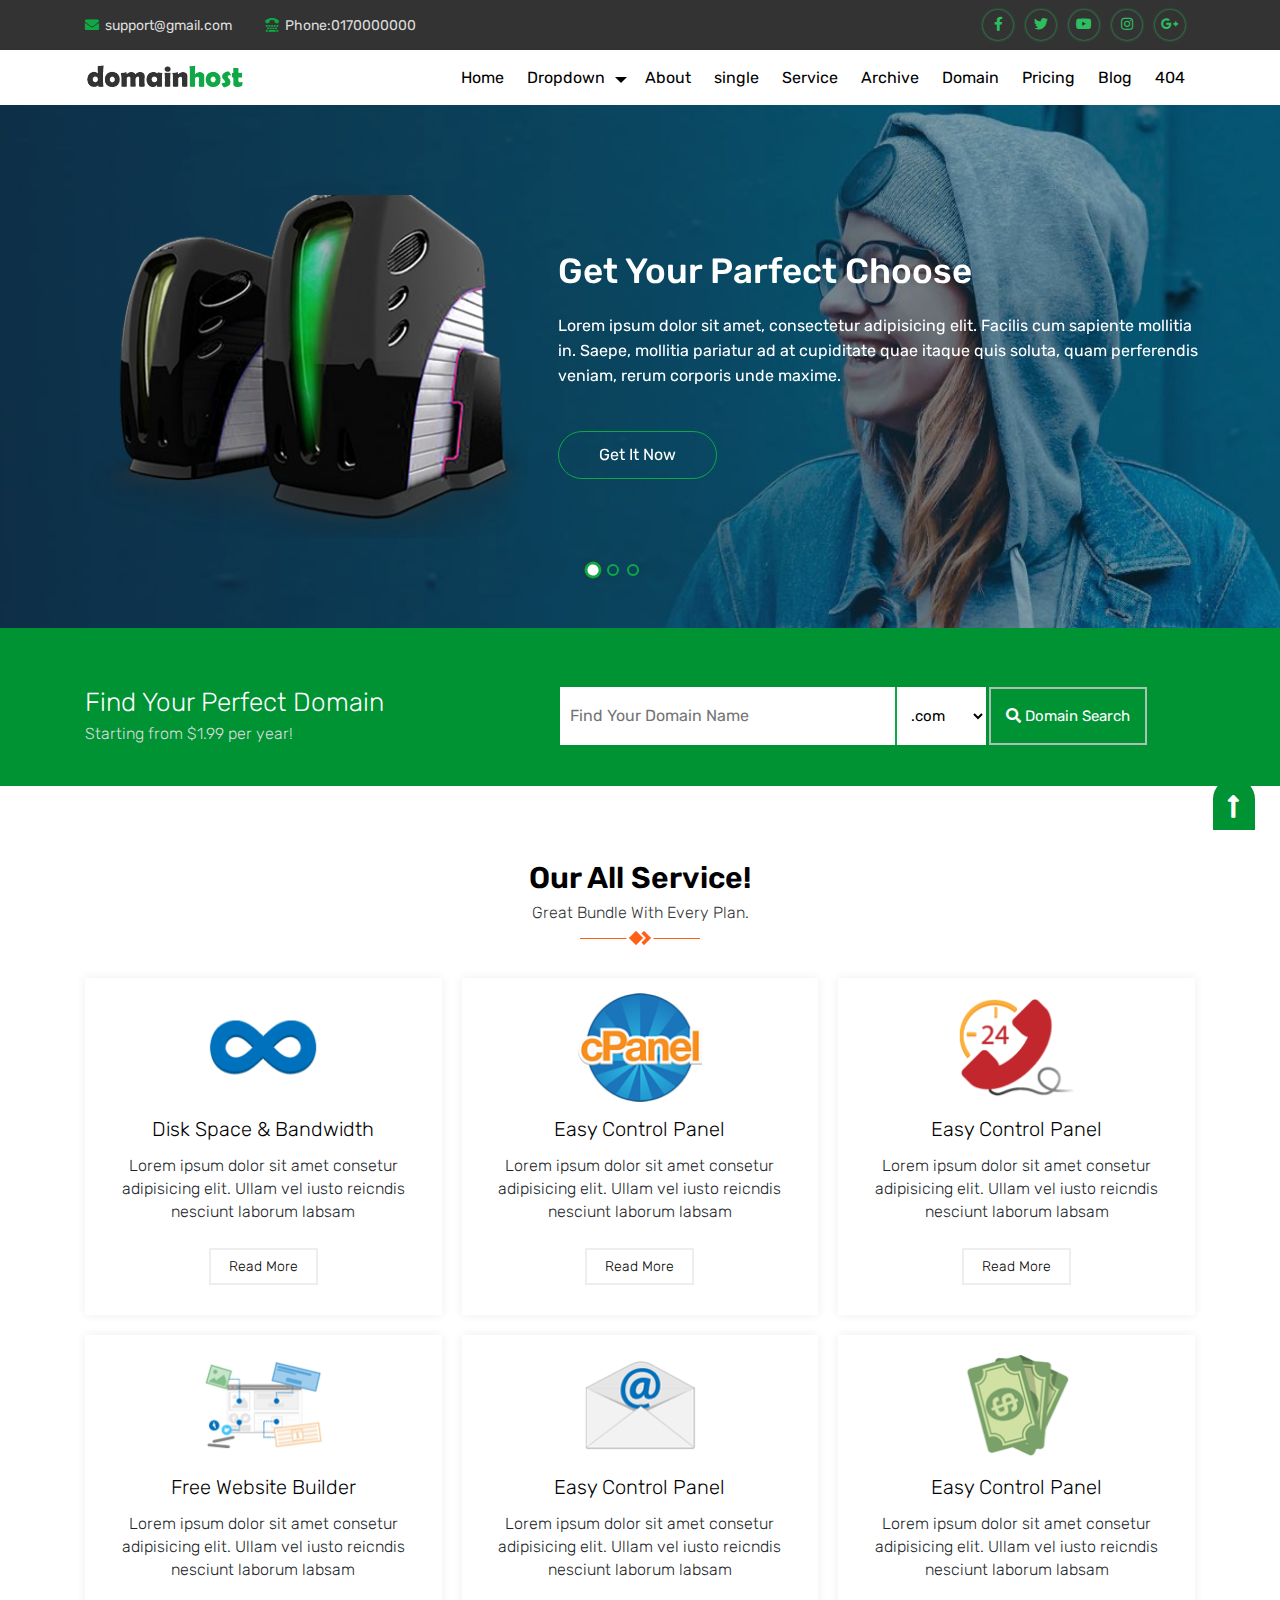
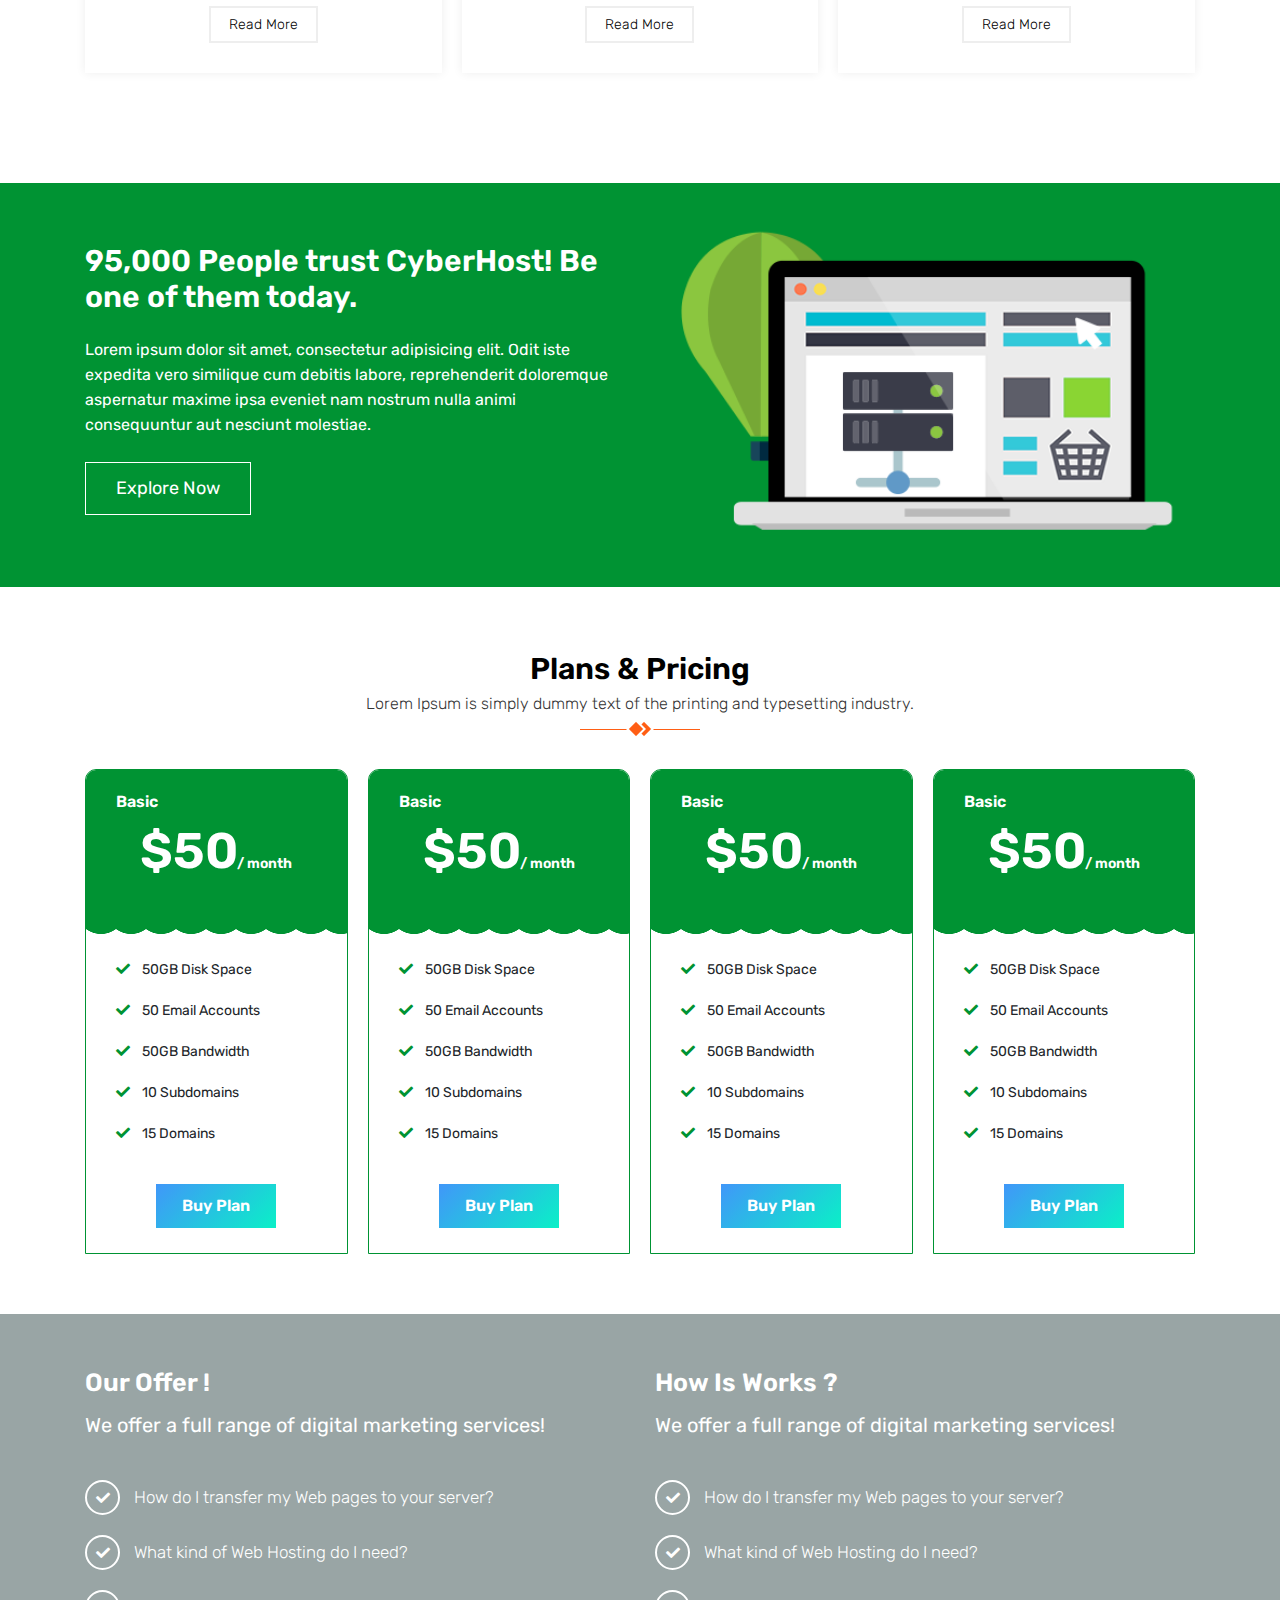
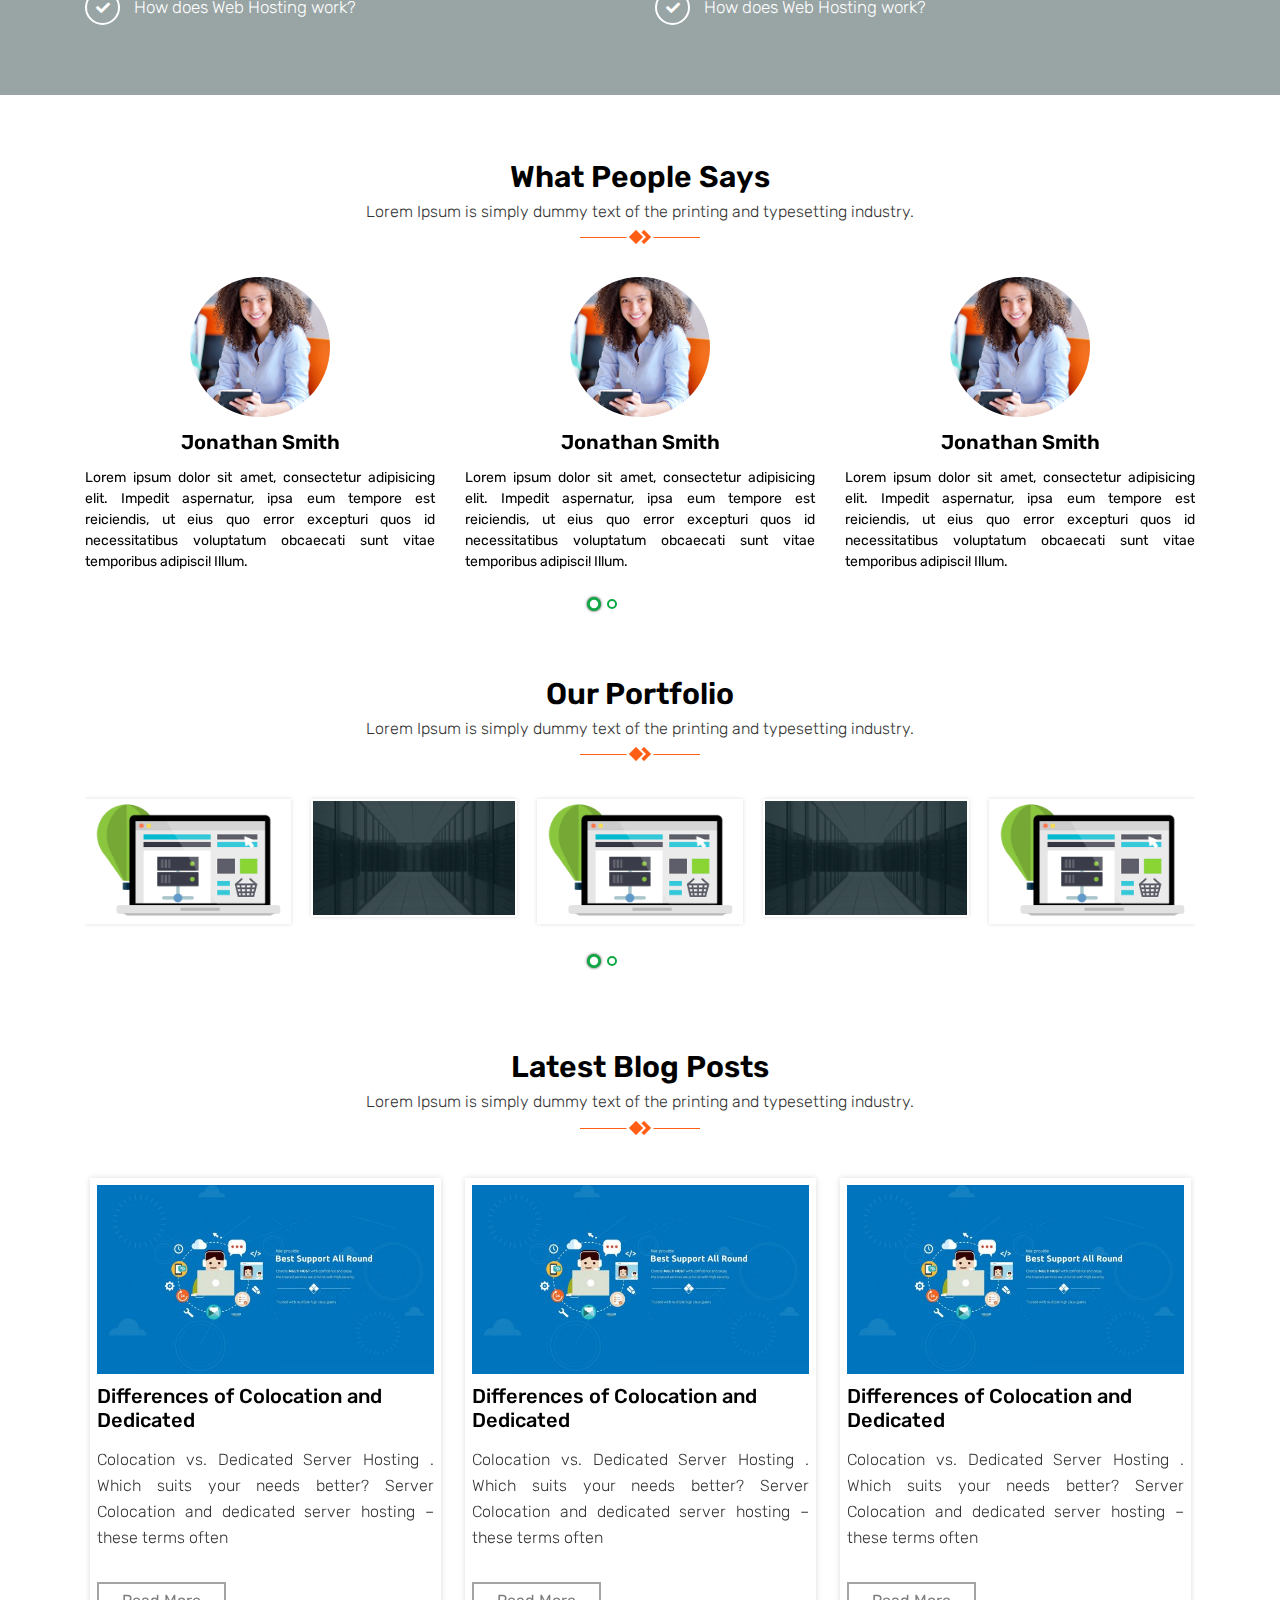
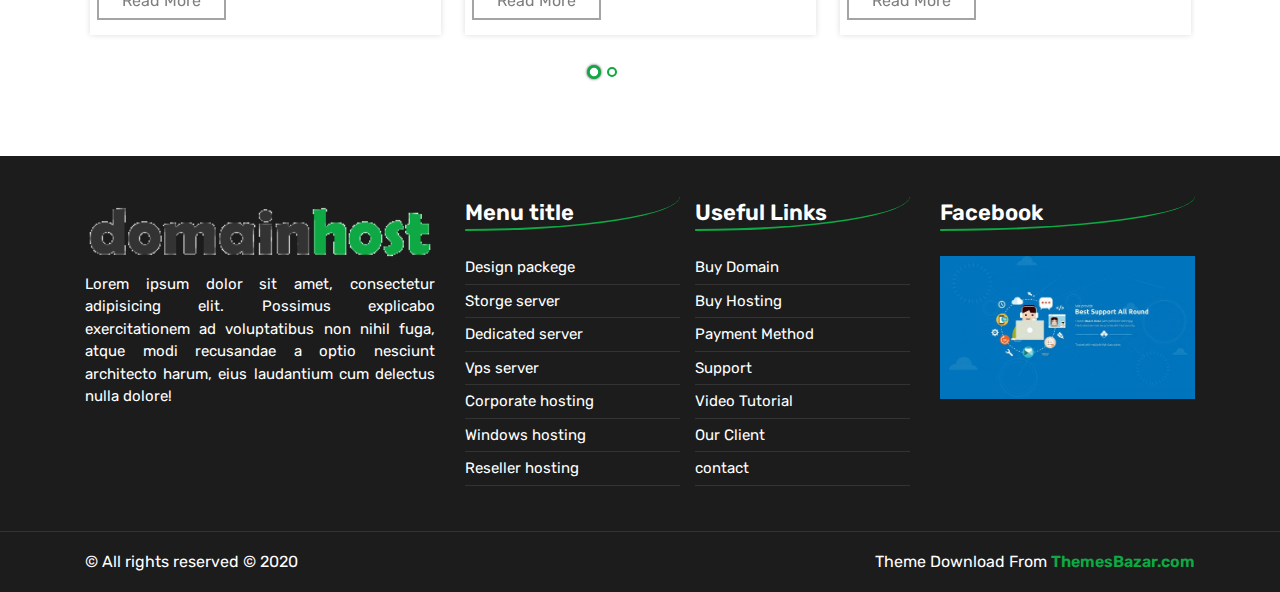
==== index.html @ 64d15fc6 "finale" ====
<!DOCTYPE html>
<html lang="en">
<head>
    <meta charset="UTF-8">
    <meta http-equiv="X-UA-Compatible" content="IE=edge">
    <meta name="viewport" content="width=device-width, initial-scale=1">
    
    <title> Domain Host</title>
    
     <link rel="icon" href="assets/images/favicon.png">
    
    <!-- Css Link Start    -->
    <link rel="stylesheet" href="assets/css/all.min.css">
    <link rel="stylesheet" href="assets/css/bootstrap.min.css">
    <link rel="stylesheet" href="assets/css/stellarnav.css">
    <link rel="stylesheet" href="assets/css/magnific-popup.css">
    <link rel="stylesheet" href="assets/css/owl.carousel.min.css">
    <link rel="stylesheet" href="assets/css/responsive.css">
    <link rel="stylesheet" href="style.css">
    
</head>

    <body>
    
       
                    <!--=======================
                        top-Header-section-Start
                    ==========================-->  
        <div class="top-header">
            <div class="container">
                <div class="row">
                    <div class="col-lg-6 col-md-6">
                        <div class="date">
                          <ul>
                              <li> <i class="fas fa-envelope"></i> support@gmail.com</li>
                              <li> <i class="fas fa-tty"></i> Phone:0170000000</li>
                              
                          </ul>
                        </div>
                    </div>
                    <div class="col-lg-6 col-md-6">
                        <div class="top-header-social">
                            <ul>
                               <li><a href=""><i class="fab fa-facebook-f" aria-hidden="true"></i></a></li> 

                               <li><a href=""><i class="fab fa-twitter" aria-hidden="true"></i></a></li>

                               <li> <a href=""><i class="fab fa-youtube" aria-hidden="true"></i></a></li>

                               <li><a href=""><i class="fab fa-instagram" aria-hidden="true"></i></a></li>

                               <li><a href=""><i class="fab fa-google-plus-g" aria-hidden="true"></i></a></li>

                            </ul>
                        </div>
                    </div>
                </div>
            </div>
        </div>
                    
                    

                    <!--=======================
                        top-Header-section-End
                    ==========================-->  
                    
                    
                    
                                        

                    <!--=======================
                      Menu & logo start
                    ==========================-->  
        <section class="header-section" id="myHeader">
            <div class="container">
                <div class="row">
                    <div class="col-lg-2 col-md-2">
                        <div class="logo">
                            <a href="index.html"><img src="assets/images/logo.gif" alt="" width="100%" height="auto"></a>  
                        </div>
                    </div>  
                    
                    <div class="col-lg-10 col-md-10">
                   
                        <div class="stellarnav">
                            <ul>
                               <li><a href="index.html">Home</a></li>
                                <li><a href="">Dropdown</a>
                                    <ul>
                                        <li><a href="#">How deep?</a>  </li>
                                        <li><a href="#">Item</a> </li>
                                        <li><a href="#">Item</a> </li>
                                        <li><a href="#">Here's a very long item.</a>

                                        </li>
                                    </ul>
                                </li>

                                 <li><a href="about.html">About </a></li>
                                <li><a href="single.html">single </a></li>
                                <li><a href="services.html">Service </a></li>
                                <li><a href="archive.html">Archive </a></li>
                                <li><a href="domain.html">Domain </a></li>
                                <li><a href="pricing.html">Pricing </a></li>
                                <li><a href="blog.html">Blog </a></li>
                                <li><a href="404.html">404 </a></li>

                            </ul>
                        </div><!-- .stellarnav -->
                    </div>

                    

                </div>
            </div>
        </section>

                      
            
                    <!--=======================
                        Menu & logo -End
                    ==========================-->  
                
     
            
                    <!--=======================
                        Home slide-start
                    ==========================-->  
        <section class="home-page-slide">
            <div class="container">
                <div class="row">
                    <div class="home-slide-list owl-carousel">
                        
                        <div class="home-slide-wrpp">
                            <div class="row">
                                <div class="col-lg-5 col-md-5">
                                   <div class="home-slide-image">
                                       <img src="assets/images/slider-img-1.png" alt="">
                                   </div>
                                </div>
                                <div class="col-lg-7 col-md-7">
                                   <div class="home-slide-item">
                                        <div class="home-slide-title">
                                            Get Your Parfect Choose 
                                        </div>
                                        <div class="home-slide-content">
                                            Lorem ipsum dolor sit amet, consectetur adipisicing elit. Facilis cum sapiente mollitia in. Saepe, mollitia pariatur ad at cupiditate quae itaque quis soluta, quam perferendis veniam, rerum corporis unde maxime.
                                        </div>
                                        <div class="home-slide-btn">
                                            <a href=""> Get It Now </a>
                                        </div>
                                   </div>
                                </div>
                            </div>
                        </div>
                             
                        <div class="home-slide-wrpp">
                            <div class="row">
                                <div class="col-lg-5 col-md-5">
                                   <div class="home-slide-image">
                                       <img src="assets/images/slider-img-2.png" alt="">
                                   </div>
                                </div>
                                <div class="col-lg-7 col-md-7">
                                   <div class="home-slide-item">
                                        <div class="home-slide-title">
                                           Buy Now
                                        </div>
                                        <div class="home-slide-content">
                                            Lorem ipsum dolor sit amet, consectetur adipisicing elit. Facilis cum sapiente mollitia in. Saepe, mollitia pariatur ad at cupiditate quae itaque quis soluta, quam perferendis veniam, rerum corporis unde maxime.
                                        </div>
                                        <div class="home-slide-btn">
                                            <a href=""> Get It Now </a>
                                        </div>
                                   </div>
                                </div>
                            </div>
                        </div>
                        
                        
                        <div class="home-slide-wrpp">
                            <div class="row">
                                <div class="col-lg-5 col-md-5">
                                   <div class="home-slide-image">
                                       <img src="assets/images/slider-img-3.png" alt="">
                                   </div>
                                </div>
                                <div class="col-lg-7 col-md-7">
                                   <div class="home-slide-item">
                                        <div class="home-slide-title">
                                           Your Best Choice
                                        </div>
                                        <div class="home-slide-content">
                                            Lorem ipsum dolor sit amet, consectetur adipisicing elit. Facilis cum sapiente mollitia in. Saepe, mollitia pariatur ad at cupiditate quae itaque quis soluta, quam perferendis veniam, rerum corporis unde maxime.
                                        </div>
                                        <div class="home-slide-btn">
                                            <a href=""> Get It Now </a>
                                        </div>
                                   </div>
                                </div>
                            </div>
                        </div>
                        
                        
                        
                        
                    </div>
                </div>
            </div>
        </section>  
                
            
                    <!--=======================
                        Home slide-End
                    ==========================-->  
                
                    
                         
            
                    <!--=======================
                        Domain_section_Start
                    ==========================-->  
        <section class="themesbazar_domain_section">
            <div class="container">
                <div class="row">
                    <div class=" col-lg-5 col-md-5">
                        <div class="domain_titile">
                            Find Your Perfect Domain
                        </div>
                        
                        <div class="domain_pay">
                            Starting from $1.99 per year!
                        </div>
                        
                    </div>
                    <div class=" col-lg-7 col-md-7">
                        <form class="example_1" method="POST">
                            <input type="text" placeholder="Find Your Domain Name" name="domain_name" required>
                            <select name="suffix" class="select">
                            <option value=".com">.com</option>
                            <option value=".in">.in</option>
                            <option value=".co.in">.co.in</option>
                            <option value=".net">.net</option>
                            <option value=".org">.org</option>
                            <option value=".biz">.biz</option>
                            <option value=".info">.info</option>
                            <option value=".mobi">.mobi</option>
                            <option value=".ws">.ws</option>
                            <option value=".co.id">.co.id</option>
                            <option value=".or.id">.or.id</option>
                            <option value=".go.id">.go.id</option>
                            <option value=".sch.id">.sch.id</option>
                            <option value=".ac.id">.ac.id</option>
                            <option value=".mil.id">.mil.id</option>
                            <option value=".web.id">.web.id</option>
                            <option value=".tv">.tv</option>
                            <option value=".cn">.cn</option>
                            <option value=".cc">.cc</option>
                            </select>
                            <button type="submit"><i class="fa fa-search"></i> Domain Search</button>
					    </form>
                    </div>
                    
                </div>
            </div>
        </section>
                    
         
            
                    <!--=======================
                        Domain_section_End
                    ==========================-->  
                
                             
            
                    <!--=======================
                        Services_section_start
                    ==========================-->  
        <section class="themesbazar_services_section">
            <div class="container">
                <div class="row">
                    <div class="col-lg-12 col-md-12">
                        <div class="services_sec_item">
                            <div class="services_sec_title">
                               Our All Service!
                            </div>
                            
                            <div class="services_sec_sub">
                              Great Bundle With Every Plan.
                            </div>
                            <img src="assets/images/icon-image.png" alt="">
                        </div>
                        <div class="themesbazar_services_content">
                            <div class="themesbazar_services_wrpp">
                                <div class="services_image">
                                    <a href=""><img src="assets/images/service-1.png" alt=""></a>
                                </div>
                                <div class="services_item">
                                    <div class="services_title">
                                        <a href="">Disk Space & Bandwidth</a>
                                    </div>                                    
                                    <div class="services_content">
                                        Lorem ipsum dolor sit amet consetur adipisicing elit. Ullam vel iusto reicndis nesciunt laborum labsam 
                                    </div>
                                    <div class="services_button">
                                        <a href="">Read More</a>
                                    </div>
                                </div>
                            </div>
                            
                            <div class="themesbazar_services_wrpp">
                                <div class="services_image">
                                    <a href=""><img src="assets/images/service-2.png" alt=""></a>
                                </div>
                                <div class="services_item">
                                    <div class="services_title">
                                        <a href=""> Free Website Builder </a>
                                    </div>                                    
                                    <div class="services_content">
                                        Lorem ipsum dolor sit amet consetur adipisicing elit. Ullam vel iusto reicndis nesciunt laborum labsam 
                                    </div>
                                    <div class="services_button">
                                        <a href="">Read More</a>
                                    </div>
                                </div>
                            </div>
                            
                            <div class="themesbazar_services_wrpp">
                                <div class="services_image">
                                    <a href=""><img src="assets/images/service-3.png" alt=""></a>
                                </div>
                                <div class="services_item">
                                    <div class="services_title">
                                        <a href=""> Easy Control Panel </a>
                                    </div>                                    
                                    <div class="services_content">
                                        Lorem ipsum dolor sit amet consetur adipisicing elit. Ullam vel iusto reicndis nesciunt laborum labsam 
                                    </div>
                                    <div class="services_button">
                                        <a href="">Read More</a>
                                    </div>
                                </div>
                            </div>
                            
                            <div class="themesbazar_services_wrpp">
                                <div class="services_image">
                                    <a href=""><img src="assets/images/service-4.png" alt=""></a>
                                </div>
                                <div class="services_item">
                                    <div class="services_title">
                                        <a href=""> Easy Control Panel </a>
                                    </div>                                    
                                    <div class="services_content">
                                        Lorem ipsum dolor sit amet consetur adipisicing elit. Ullam vel iusto reicndis nesciunt laborum labsam 
                                    </div>
                                    <div class="services_button">
                                        <a href="">Read More</a>
                                    </div>
                                </div>
                            </div>
                            
                            <div class="themesbazar_services_wrpp">
                                <div class="services_image">
                                    <a href=""><img src="assets/images/service-5.png" alt=""></a>
                                </div>
                                <div class="services_item">
                                    <div class="services_title">
                                        <a href=""> Easy Control Panel </a>
                                    </div>                                    
                                    <div class="services_content">
                                        Lorem ipsum dolor sit amet consetur adipisicing elit. Ullam vel iusto reicndis nesciunt laborum labsam 
                                    </div>
                                    <div class="services_button">
                                        <a href="">Read More</a>
                                    </div>
                                </div>
                            </div>
                            
                            <div class="themesbazar_services_wrpp">
                                <div class="services_image">
                                    <a href=""><img src="assets/images/service-6.png" alt=""></a>
                                </div>
                                <div class="services_item">
                                    <div class="services_title">
                                        <a href=""> Easy Control Panel </a>
                                    </div>                                    
                                    <div class="services_content">
                                        Lorem ipsum dolor sit amet consetur adipisicing elit. Ullam vel iusto reicndis nesciunt laborum labsam 
                                    </div>
                                    <div class="services_button">
                                        <a href="">Read More</a>
                                    </div>
                                </div>
                            </div>
                            
                            
                        </div>
                    </div>
                </div>
            </div>
        </section>
                             
            
                    <!--=======================
                        Services_section_End
                    ==========================-->  
    
                                             
                                  
            
                    <!--=======================
                        Notic_section_Start
                    ==========================-->  
        <section class="notic_section">
            <div class="container">
                <div class="row">
                    <div class="col-lg-6 col-md-6">
                        <div class="notic_title">
                            95,000 People trust CyberHost! Be one of them today.
                        </div>
                        <div class="notic_content">
                           Lorem ipsum dolor sit amet, consectetur adipisicing elit. Odit iste expedita vero similique cum debitis labore, reprehenderit doloremque aspernatur maxime ipsa eveniet nam nostrum nulla animi consequuntur aut nesciunt molestiae.
                        </div>
                        
                        <div class="notic_button">
                            <a href=""> Explore Now </a>
                        </div>
                        
                    </div>
                    <div class="col-lg-6 col-md-6">
                        <div class="notic-image">
                            <img src="assets/images/cta.png" alt="">
                        </div>
                    </div>
                </div>
            </div>
        </section>
                                             
                                  
            
                    <!--=======================
                        Notic_section_End
                    ==========================-->  
    
                                             
            
                    <!--=======================
                        pricing_section_Start
                    ==========================-->  
        <section class="themesbzar_pricing_section">
            <div class="container">
                <div class="row">
                    <div class="col-lg-12 col-md-12">
                       <div class="services_sec_item">
                            <div class="services_sec_title">
                               Plans & Pricing
                            </div>
                            
                            <div class="services_sec_sub">
                             Lorem Ipsum is simply dummy text of the printing and typesetting industry. 
                            </div>
                            <img src="assets/images/icon-image.png" alt="">
                        </div>
                        <div class="pricing_contnet">
                            <div class="pricing_wrpp">
                                <div class="price-value">
                                   <div class="basic">
                                       Basic
                                   </div>
                                    <span class="amount">$50</span>
                                    <span class="time">/ month</span>
                                </div>
                                <div class="scallop-up"></div>

                                <div class="pricingContent">
                                    <ul>
                                        <li> <i class="fas fa-check"></i> 50GB Disk Space</li>
                                        <li> <i class="fas fa-check"></i> 50 Email Accounts</li>
                                        <li> <i class="fas fa-check"></i> 50GB Bandwidth</li>
                                        <li> <i class="fas fa-check"></i> 10 Subdomains</li>
                                        <li> <i class="fas fa-check"></i> 15 Domains</li>
                                    </ul>
                                    <div class="pricingTable-signUp">
                                        <a href="">Buy Plan</a>
                                    </div>
                                </div>
                            </div>
                            
                            <div class="pricing_wrpp">
                                <div class="price-value">
                                   <div class="basic">
                                       Basic
                                   </div>
                                    <span class="amount">$50</span>
                                    <span class="time">/ month</span>
                                </div>
                                <div class="scallop-up"></div>

                                <div class="pricingContent">
                                    <ul>
                                        <li> <i class="fas fa-check"></i> 50GB Disk Space</li>
                                        <li> <i class="fas fa-check"></i> 50 Email Accounts</li>
                                        <li> <i class="fas fa-check"></i> 50GB Bandwidth</li>
                                        <li> <i class="fas fa-check"></i> 10 Subdomains</li>
                                        <li> <i class="fas fa-check"></i> 15 Domains</li>
                                    </ul>
                                    <div class="pricingTable-signUp">
                                        <a href="">Buy Plan</a>
                                    </div>
                                </div>
                            </div>
                            
                            <div class="pricing_wrpp">
                                <div class="price-value">
                                   <div class="basic">
                                       Basic
                                   </div>
                                    <span class="amount">$50</span>
                                    <span class="time">/ month</span>
                                </div>
                                <div class="scallop-up"></div>

                                <div class="pricingContent">
                                    <ul>
                                        <li> <i class="fas fa-check"></i> 50GB Disk Space</li>
                                        <li> <i class="fas fa-check"></i> 50 Email Accounts</li>
                                        <li> <i class="fas fa-check"></i> 50GB Bandwidth</li>
                                        <li> <i class="fas fa-check"></i> 10 Subdomains</li>
                                        <li> <i class="fas fa-check"></i> 15 Domains</li>
                                    </ul>
                                    <div class="pricingTable-signUp">
                                        <a href="">Buy Plan</a>
                                    </div>
                                </div>
                            </div>
                            
                            <div class="pricing_wrpp">
                                <div class="price-value">
                                   <div class="basic">
                                       Basic
                                   </div>
                                    <span class="amount">$50</span>
                                    <span class="time">/ month</span>
                                </div>
                                <div class="scallop-up"></div>

                                <div class="pricingContent">
                                    <ul>
                                        <li> <i class="fas fa-check"></i> 50GB Disk Space</li>
                                        <li> <i class="fas fa-check"></i> 50 Email Accounts</li>
                                        <li> <i class="fas fa-check"></i> 50GB Bandwidth</li>
                                        <li> <i class="fas fa-check"></i> 10 Subdomains</li>
                                        <li> <i class="fas fa-check"></i> 15 Domains</li>
                                    </ul>
                                    <div class="pricingTable-signUp">
                                        <a href="">Buy Plan</a>
                                    </div>
                                </div>
                            </div>
                            
                            
                            
                            
                            
                        </div>
                    </div>
                </div>
            </div>
        </section>  
                     <!--=======================
                        pricing_section_End
                    ==========================-->  
      
                       
                       
                       
                    <!--=======================
                        Discount_section_End
                    ==========================-->  
        <section class="discount_section">
            <div class="container">
                <div class="row">
                    <div class="col-lg-6 col-md-6">
                        <div class="discount_wrpp">
                            <div class="dis_title1">
                                Our Offer !
                            </div> 
                            <div class="dis_title">
                                We offer a full range of digital marketing services!
                            </div>
                            
                            <div class="discount_contnet">
                                <ul>
                                    <li> <i class="fas fa-check"></i> How do I transfer my Web pages to your server? </li>
                                    
                                    <li> <i class="fas fa-check"></i> What kind of Web Hosting do I need? </li>
                                    
                                    <li> <i class="fas fa-check"></i> How does Web Hosting work? </li>
                                </ul>
                            </div>
                       </div>
                       
                    </div>
                    <div class="col-lg-6 col-md-6">
                        <div class="discount_wrpp">
                            <div class="dis_title1">
                               How Is Works ?
                            </div> 
                            <div class="dis_title">
                                We offer a full range of digital marketing services!
                            </div>
                            
                            <div class="discount_contnet">
                                <ul>
                                    <li> <i class="fas fa-check"></i> How do I transfer my Web pages to your server? </li>
                                    
                                    <li> <i class="fas fa-check"></i> What kind of Web Hosting do I need? </li>
                                    
                                    <li> <i class="fas fa-check"></i> How does Web Hosting work? </li>
                                </ul>
                            </div>
                       </div>
                    </div>
                </div>
            </div>
        </section>
                       
                       
                       
                    <!--=======================
                        Discount_section_End
                    ==========================-->  
      
                       
                       
                    <!--=======================
                        pricing_section_Start
                    ==========================-->  
        <section class="testmonial-section">
            <div class="container">
                <div class="row">
                    <div class="col-lg-12 col-md-12">
                       <div class="services_sec_item">
                            <div class="services_sec_title">
                               What People Says
                            </div>
                            
                            <div class="services_sec_sub">
                             Lorem Ipsum is simply dummy text of the printing and typesetting industry. 
                            </div>
                            <img src="assets/images/icon-image.png" alt="">
                        </div> 
                        
                         
                         <div class="testmonial-list owl-carousel">
                            <div class="testmonial-wrpp">
                                <div class="testmonial-image">
                                    <img src="assets/images/testi-2.png" alt="">
                                </div>
                                <div class="testmonial-title">
                                    Jonathan Smith
                                </div>
                                
                                <div class="testmonial-content">
                                    Lorem ipsum dolor sit amet, consectetur adipisicing elit. Impedit aspernatur, ipsa eum tempore est reiciendis, ut eius quo error excepturi quos id necessitatibus voluptatum obcaecati sunt vitae temporibus adipisci! Illum.
                                </div>
                            </div>
                            
                            <div class="testmonial-wrpp">
                                <div class="testmonial-image">
                                    <img src="assets/images/testi-2.png" alt="">
                                </div>
                                <div class="testmonial-title">
                                    Jonathan Smith
                                </div>
                                
                                <div class="testmonial-content">
                                    Lorem ipsum dolor sit amet, consectetur adipisicing elit. Impedit aspernatur, ipsa eum tempore est reiciendis, ut eius quo error excepturi quos id necessitatibus voluptatum obcaecati sunt vitae temporibus adipisci! Illum.
                                </div>
                            </div>
                            
                               <div class="testmonial-wrpp">
                                <div class="testmonial-image">
                                    <img src="assets/images/testi-2.png" alt="">
                                </div>
                                <div class="testmonial-title">
                                    Jonathan Smith
                                </div>
                                
                                <div class="testmonial-content">
                                    Lorem ipsum dolor sit amet, consectetur adipisicing elit. Impedit aspernatur, ipsa eum tempore est reiciendis, ut eius quo error excepturi quos id necessitatibus voluptatum obcaecati sunt vitae temporibus adipisci! Illum.
                                </div>
                            </div>
                            
                            <div class="testmonial-wrpp">
                                <div class="testmonial-image">
                                    <img src="assets/images/testi-2.png" alt="">
                                </div>
                                <div class="testmonial-title">
                                    Jonathan Smith
                                </div>
                                
                                <div class="testmonial-content">
                                    Lorem ipsum dolor sit amet, consectetur adipisicing elit. Impedit aspernatur, ipsa eum tempore est reiciendis, ut eius quo error excepturi quos id necessitatibus voluptatum obcaecati sunt vitae temporibus adipisci! Illum.
                                </div>
                            </div>
                            
                            <div class="testmonial-wrpp">
                                <div class="testmonial-image">
                                    <img src="assets/images/testi-2.png" alt="">
                                </div>
                                <div class="testmonial-title">
                                    Jonathan Smith
                                </div>
                                
                                <div class="testmonial-content">
                                    Lorem ipsum dolor sit amet, consectetur adipisicing elit. Impedit aspernatur, ipsa eum tempore est reiciendis, ut eius quo error excepturi quos id necessitatibus voluptatum obcaecati sunt vitae temporibus adipisci! Illum.
                                </div>
                            </div>
                            
                            
                         </div>
                          
                            
                    </div>
                </div>
            </div>
        </section>
                       
                       
                    <!--=======================
                        portfolio_section_Start
                    ==========================-->  
        <section class="portfolio-section">
            <div class="container">
                <div class="row">
                    <div class="col-lg-12">
                       <div class="services_sec_item">
                            <div class="services_sec_title">
                               Our Portfolio
                            </div>
                            
                            <div class="services_sec_sub">
                             Lorem Ipsum is simply dummy text of the printing and typesetting industry. 
                            </div>
                            <img src="assets/images/icon-image.png" alt="">
                        </div> 
                        
                        <div class="portfolio-list owl-carousel">
                            <div class="portfolio-wrpp">
                                <div class="portfolio-image">
                                    <a href="index.html"><img src="assets/images/cta.png" alt=""></a>
                                </div>
                            </div>
                            
                            <div class="portfolio-wrpp">
                                <div class="portfolio-image">
                                    <a href="index.html"><img src="assets/images/bg1.jpg" alt=""></a>
                                </div>
                            </div>         
                              
                            <div class="portfolio-wrpp">
                                <div class="portfolio-image">
                                    <a href="index.html"><img src="assets/images/cta.png" alt=""></a>
                                </div>
                            </div>
                            
                            <div class="portfolio-wrpp">
                                <div class="portfolio-image">
                                    <a href="index.html"><img src="assets/images/bg1.jpg" alt=""></a>
                                </div>
                            </div>
                            
                            <div class="portfolio-wrpp">
                                <div class="portfolio-image">
                                    <a href="index.html"><img src="assets/images/cta.png" alt=""></a>
                                </div>
                            </div>
                            
                            <div class="portfolio-wrpp">
                                <div class="portfolio-image">
                                    <a href="index.html"><img src="assets/images/p1.jpg" alt=""></a>
                                </div>
                            </div>
                            
                            
                            
                        </div>
                    </div>
                </div>
            </div>
        </section>
                               
                   
                    <!--=======================
                        portfolio_section_End
                    ==========================--> 
                     
                    
                   
                    <!--=======================
                       Latest_section_start
                    ==========================--> 
        <section class="latest-section">
        	<div class="container">
        		<div class="row">
        			<div class="col-md-12">
        				
        				 <div class="services_sec_item">
                            <div class="services_sec_title">
                              Latest Blog Posts
                            </div>
                            
                            <div class="services_sec_sub">
                             Lorem Ipsum is simply dummy text of the printing and typesetting industry. 
                            </div>
                            <img src="assets/images/icon-image.png" alt="">
                        </div> 
        				
        				<div class="latest-list owl-carousel">
        					<div class="latest-wrpp">
        						<div class="latest-image">
        							<img src="assets/images/blog-1.jpg" alt="">
        						</div>
        						<div class="latest-title">
        							<a href=""> Differences of Colocation and Dedicated </a>
        						</div>
        						<div class="latest-content">
        							Colocation vs. Dedicated Server Hosting . Which suits your needs better? Server Colocation and dedicated server hosting – these terms often 
        						</div>
        						
        						<div class="latest-btn">
        							<a href="">Read More</a>
        						</div>
        						
        					</div>
        					<div class="latest-wrpp">
        						<div class="latest-image">
        							<img src="assets/images/blog-1.jpg" alt="">
        						</div>
        						<div class="latest-title">
        							<a href=""> Differences of Colocation and Dedicated </a>
        						</div>
        						<div class="latest-content">
        							Colocation vs. Dedicated Server Hosting . Which suits your needs better? Server Colocation and dedicated server hosting – these terms often 
        						</div>
        						
        						<div class="latest-btn">
        							<a href="">Read More</a>
        						</div>
        						
        					</div>
        					<div class="latest-wrpp">
        						<div class="latest-image">
        							<img src="assets/images/blog-1.jpg" alt="">
        						</div>
        						<div class="latest-title">
        							<a href=""> Differences of Colocation and Dedicated </a>
        						</div>
        						<div class="latest-content">
        							Colocation vs. Dedicated Server Hosting . Which suits your needs better? Server Colocation and dedicated server hosting – these terms often 
        						</div>
        						
        						<div class="latest-btn">
        							<a href="">Read More</a>
        						</div>
        						
        					</div>
        					<div class="latest-wrpp">
        						<div class="latest-image">
        							<img src="assets/images/blog-1.jpg" alt="">
        						</div>
        						<div class="latest-title">
        							<a href=""> Differences of Colocation and Dedicated </a>
        						</div>
        						<div class="latest-content">
        							Colocation vs. Dedicated Server Hosting . Which suits your needs better? Server Colocation and dedicated server hosting – these terms often 
        						</div>
        						
        						<div class="latest-btn">
        							<a href="">Read More</a>
        						</div>
        						
        					</div>
        					<div class="latest-wrpp">
        						<div class="latest-image">
        							<img src="assets/images/blog-1.jpg" alt="">
        						</div>
        						<div class="latest-title">
        							<a href=""> Differences of Colocation and Dedicated </a>
        						</div>
        						<div class="latest-content">
        							Colocation vs. Dedicated Server Hosting . Which suits your needs better? Server Colocation and dedicated server hosting – these terms often 
        						</div>
        						
        						<div class="latest-btn">
        							<a href="">Read More</a>
        						</div>
        						
        					</div>
        					
        				</div>
        			</div>
        		</div>
        	</div>
        </section>

                   
                    <!--=======================
                       Latest_section_End
                    ==========================--> 
                     
                      
                       
                        
                         
                          
                            
      
                       
                       
                        <!--================================
                              bottom-footer-start
                        ===============================-->
        <section class="footer-section">
        	<div class="container">
        		<div class="row">
        			<div class="col-lg-4 col-md-4">
        				<div class="footer-logo">
        					<a href=""> <img src="assets/images/logo.gif" alt=""> </a>
        				</div>
        				<div class="footer-content">
        					Lorem ipsum dolor sit amet, consectetur adipisicing elit. Possimus explicabo exercitationem ad voluptatibus non nihil fuga, atque modi recusandae a optio nesciunt architecto harum, eius laudantium cum delectus nulla dolore!
        				</div>
        			</div>
        			<div class="col-lg-5 col-md-5">
        				<div class="footer-menu-content">
        					<div class="footer-wrpp">
								<div class="footer-title">
									Menu title
								</div>
       							<div class="footer-menu">
       								<ul>
       									<li><a href=""> Design packege </a></li>
       									<li><a href=""> Storge server </a></li>
       									<li><a href=""> Dedicated server </a></li>
       									<li><a href=""> Vps server </a></li>
       									<li><a href=""> Corporate hosting </a></li>
       									<li><a href=""> Windows hosting </a></li>
       									<li><a href=""> Reseller hosting </a></li>
       								</ul>
       							</div>
        					</div>
        					
        					<div class="footer-wrpp">
								<div class="footer-title">
									Useful Links
								</div>
       							<div class="footer-menu">
       								<ul>
       									<li><a href=""> Buy Domain </a></li>
       									<li><a href=""> Buy Hosting </a></li>
       									<li><a href=""> Payment Method </a></li>
       									<li><a href=""> Support </a></li>
       									<li><a href=""> Video Tutorial </a></li>
       									<li><a href=""> Our Client </a></li>
       									<li><a href=""> contact </a></li>
       								</ul>
       							</div>
        					</div>
        					
        					
        				</div>
        				
        				
        			</div>
        			<div class="col-lg-3 col-md-3">
        				<div class="footer-title">
							Facebook
						</div>
        				<div class="facebook">
        					<img src="assets/images/blog-1.jpg" alt="">
        				</div>
        			</div>
        		</div>
        	</div>
        </section>

        <div class="bottom-footer-section">
            <div class="container">
                <div class="row">
                    <div class="col-md-6 col-sm-6">
                      
                       <div class="copy-right">
                            © All rights reserved © 2020
                       </div>
                       
                    </div>
                    <div class="col-md-6 col-sm-6">
                        <div class="design-developed">
                            Theme Download From  <a href="http://ThemesBazar.com/" target="_blank" title="ThemesBazar.com"> ThemesBazar.com  </a> 
                        </div>
                    </div>
                </div>
                
                 <a href="" class="scrollToTop"><i class="fas fa-long-arrow-alt-up"></i></a>
            </div>
        </div>
                        


       
       
       
       
        <script src="assets/js/jquery-3.5.1.min.js"></script>
        <script src="assets/js/bootstrap.min.js"></script>
        <script src="assets/js/stellarnav.min.js"></script>
        <script src="assets/js/jquery.magnific-popup.min.js"></script>
        <script src="assets/js/owl.carousel.min.js"></script>
        <script src="assets/js/main.js"></script>
</body>
</html>
---- assets/css/stellarnav.css ----
/*
 * Stellarnav.js 2.5.0
 * Responsive, lightweight, multi-level dropdown menu.
 * Copyright (c) 2018 Vinny Moreira - http://vinnymoreira.com
 * Released under the MIT license
 */
/* all nav */
.stellarnav { position: relative; width: 100%; z-index: 9900; line-height: normal; }
.stellarnav a { color: #777; }
.stellarnav ul { margin: 0; padding: 0; text-align: right; }
.stellarnav li { list-style: none; display: block; margin: 0; padding: 0; position: relative; line-height: normal; vertical-align: middle; }
.stellarnav li a {
	padding: 15px;
	display: block;
	text-decoration: none;
	color: #000;
	font-size: 14px;
/*    font-weight: 600;*/
/*    text-transform: uppercase;*/
	box-sizing: border-box;
	-webkit-transition: all .3s ease-out;
	-moz-transition: all .3s ease-out;
	transition: all .3s ease-out;
}
/* main level */
.stellarnav > ul > li { display: inline-block;  }
.stellarnav > ul > li > a {
	padding: 18px 10px;
	font-weight: normal;
	font-size: 16px;
    border-bottom: none;
/*     text-transform: uppercase;*/
}
.stellarnav.dark .active {
	background: #9A1515;
}

/* first level dd */
.stellarnav ul ul { top: auto; width: 220px; position: absolute; z-index: 9900; text-align: left; display: none; background: #fff; }
.stellarnav li li { display: block; }

/* second level dd */
.stellarnav ul ul ul { top: 0; /* dd animtion - change to auto to remove */ left: 220px; }
.stellarnav > ul > li:hover > ul > li:hover > ul { opacity: 1; visibility: visible; top: 0; }

/* .drop-left */
.stellarnav > ul > li.drop-left > ul { right: 0; }
.stellarnav li.drop-left ul ul { left: auto; right: 220px; }

/* light theme */
.stellarnav.light { background: rgba(255, 255, 255, 1); }
.stellarnav.light a { color: #000; }
.stellarnav.light ul ul { background: rgba(255, 255, 255, 1); }
.stellarnav.light li a { color: #000; }

/* dark theme */

.stellarnav.dark a { color: #000; }
.stellarnav.dark {
	background: #fff;
	z-index: 999;
}
.stellarnav.dark li a {
	color: #000 ;
}

.stellarnav.dark li a:hover {
	background: rgba(14, 168, 68, 0.1);
	color: #000 !important;
}

/* sticky nav */
.stellarnav.fixed {
	position: fixed;
	width: 100%;
	top: 0;
	left: 0;
	z-index: 9999;

	
}

/* only used when 'scrollbarFix' is set to true in the js. This fixes horizontal scrollbar caused by the dd menus that are very long.*/
body.stellarnav-noscroll-x { overflow-x: hidden; }

/* general styling */
.stellarnav li.has-sub > a:after { content: ''; margin-left: 10px; border-left: 6px solid transparent; border-right: 6px solid transparent; border-top: 6px solid #000; display: inline-block; }
.stellarnav li li.has-sub > a:after { margin-left: 10px; float: right; border-top: 6px solid transparent; border-bottom: 6px solid transparent; border-left: 6px solid #000; position: relative; top: 4px; }
.stellarnav li.drop-left li.has-sub > a:after { float: left; margin-right: 10px; border-left: 0; border-top: 6px solid transparent; border-bottom: 6px solid transparent; border-right: 6px solid #FFF; }
.stellarnav.hide-arrows li.has-sub > a:after, .stellarnav.hide-arrows li li.has-sub > a:after, .stellarnav.hide-arrows li.drop-left li.has-sub > a:after { display: none; }
.stellarnav .menu-toggle, .stellarnav .close-menu, .stellarnav .call-btn-mobile, .stellarnav .location-btn-mobile { display: none; text-transform: uppercase; text-decoration: none; }
.stellarnav .dd-toggle { display: none; position: absolute; top: 0; right: 0; padding: 0; width: 48px; height: 48px; text-align: center; z-index: 9999; border: 0; }
.stellarnav.desktop li.has-sub a {
	padding-right: 5px;
	font-weight: normal;
	font-size: 16px;
}
.stellarnav.desktop.hide-arrows li.has-sub a { padding-right: 15px; }
.stellarnav.mobile > ul > li > a.dd-toggle { padding: 0; }
.stellarnav li.call-btn-mobile, .stellarnav li.location-btn-mobile { display: none; }

/* svg icons */
.stellarnav svg { fill: currentColor; width: 1em; height: 1em; position: relative; top: 2px; }
/* svg icons */

.stellarnav a.dd-toggle .icon-plus { box-sizing: border-box; transition: transform 0.3s; width: 12px; height: 100%; position: relative; vertical-align: middle; display: inline-block; }
.stellarnav a.dd-toggle .icon-plus:before { content: ''; display: block; width: 12px; height: 0px; border-bottom: solid 3px #777; position: absolute; top: 50%; transform: rotate(90deg); transition: width 0.3s; }
.stellarnav a.dd-toggle .icon-plus:after { content: ''; display: block; width: 12px; height: 0px; top: 50%; border-bottom: solid 3px #777; position: absolute; }
.stellarnav li.open > a.dd-toggle .icon-plus { -webkit-transform: rotate(135deg); -ms-transform: rotate(135deg); -o-transform: rotate(135deg); transform: rotate(135deg); }
.stellarnav.light a.dd-toggle .icon-plus:before { border-color: #000; }
.stellarnav.light a.dd-toggle .icon-plus:after { border-color: #000; }
.stellarnav.dark a.dd-toggle .icon-plus:before { border-color: #FFF; }
.stellarnav.dark a.dd-toggle .icon-plus:after { border-color: #FFF; }

.stellarnav .icon-close { box-sizing: border-box; width: 12px; height: 12px; position: relative; display: inline-block; }
.stellarnav .icon-close:before { content: ''; display: block; width: 12px; height: 0px; border-bottom: solid 3px #777; position: absolute; top: 50%; transform: rotate(45deg); }
.stellarnav .icon-close:after { content: ''; display: block; width: 12px; height: 0px; top: 50%; border-bottom: solid 3px #777; position: absolute; transform: rotate(-45deg); }
.stellarnav.light .icon-close:before { border-color: #000; }
.stellarnav.light .icon-close:after { border-color: #000; }
.stellarnav.dark .icon-close:before { border-color: #FFF; }
.stellarnav.dark .icon-close:after { border-color: #FFF; }

/* mobile nav */
.stellarnav .menu-toggle, .stellarnav .call-btn-mobile, .stellarnav .location-btn-mobile, .stellarnav .close-menu { padding: 15px; box-sizing: border-box; }
.stellarnav .menu-toggle span.bars { display: inline-block; margin-right: 7px; position: relative; top: 3px; }
.stellarnav .menu-toggle span.bars span { display: block; width: 15px; height: 2px; border-radius: 6px; background: #777; margin: 0 0 3px; }
.stellarnav .full { width: 100%; }
.stellarnav .half { width: 50%; }
.stellarnav .third { width: 33%; text-align: center; }
.stellarnav .location-btn-mobile.third { text-align: center; }
.stellarnav .location-btn-mobile.half { text-align: right; }
.stellarnav.light .third, .stellarnav.light .half { border-left: 1px solid rgba(0, 0, 0, .15); }
.stellarnav.light.left .third, .stellarnav.light.left .half { border-bottom: 1px solid rgba(0, 0, 0, .15); }
.stellarnav.light.right .third, .stellarnav.light.right .half { border-bottom: 1px solid rgba(0, 0, 0, .15); }
.stellarnav.light .third:first-child, .stellarnav.light .half:first-child { border-left: 0; }
.stellarnav.dark .third, .stellarnav.dark .half { border-left: 1px solid rgba(255, 255, 255, .15); }
.stellarnav.dark.left .third, .stellarnav.dark.left .half { border-bottom: 1px solid rgba(255, 255, 255, .15); }
.stellarnav.dark.right .third, .stellarnav.dark.right .half { border-bottom: 1px solid rgba(255, 255, 255, .15); }
.stellarnav.light.left .menu-toggle, .stellarnav.light.right .menu-toggle { border-bottom: 0; }
.stellarnav.dark.left .menu-toggle, .stellarnav.dark.right .menu-toggle { border-bottom: 0; }
.stellarnav.dark .third:first-child, .stellarnav.dark .half:first-child { border-left: 0; }
.stellarnav.light .menu-toggle span.bars span { background: #000; }
.stellarnav.dark .menu-toggle span.bars span { background: #FFF; }
.stellarnav.mobile { position: static; }
.stellarnav.mobile.fixed { position: static; }
.stellarnav.mobile ul { position: relative; display: none; }
.stellarnav.mobile.active { padding-bottom: 0; }
.stellarnav.mobile.active > ul { display: block; }
.stellarnav.mobile ul { text-align: left; }
.stellarnav.mobile > ul > li { display: block; }
.stellarnav.mobile > ul > li > a { padding: 15px; }
.stellarnav.mobile ul { background: rgba(221, 221, 221, 1); }
.stellarnav.mobile ul ul { position: relative; opacity: 1; visibility: visible; width: auto; display: none; -moz-transition: none; -webkit-transition: none; -o-transition: color 0 ease-in; transition: none; }
.stellarnav.mobile ul ul ul { left: auto; top: auto; }
.stellarnav.mobile li.drop-left ul ul { right: auto; }
.stellarnav.mobile li a { border-bottom: 1px solid rgba(255, 255, 255, .15); }
.stellarnav.mobile > ul { border-top: 1px solid rgba(255, 255, 255, .15); }
.stellarnav.mobile.light li a { border-bottom: 1px solid rgba(0, 0, 0, .15); }
.stellarnav.mobile.light > ul { border-top: 1px solid rgba(0, 0, 0, .15); }
.stellarnav.mobile li a.dd-toggle { border: 0; }
.stellarnav.mobile.light li a.dd-toggle { border: 0; }
.stellarnav.mobile .menu-toggle, .stellarnav.mobile .dd-toggle, .stellarnav.mobile .close-menu, .stellarnav.mobile .call-btn-mobile, .stellarnav.mobile .location-btn-mobile { display: inline-block; }
.stellarnav.mobile li.call-btn-mobile { border-right: 1px solid rgba(255, 255, 255, .1); box-sizing: border-box; }
.stellarnav.mobile li.call-btn-mobile, .stellarnav.mobile li.location-btn-mobile { display: inline-block; width: 50%; text-transform: uppercase; text-align: center; }
.stellarnav.mobile li.call-btn-mobile.full, .stellarnav.mobile li.location-btn-mobile.full { display: block; width: 100%; text-transform: uppercase; border-right: 0; text-align: left; }
.stellarnav.mobile.light ul { background: rgba(255, 255, 255, 1); }
.stellarnav.mobile.dark ul { background: rgb(20, 94, 204); }
.stellarnav.mobile.dark ul ul { background: rgba(255, 255, 255, .08); }
.stellarnav.mobile.light li.call-btn-mobile { border-right: 1px solid rgba(0, 0, 0, .1); }
.stellarnav.mobile.top { position: absolute; width: 100%; top: 0; left: 0; z-index: 9999; }
.stellarnav.mobile li.has-sub > a:after, .stellarnav.mobile li li.has-sub > a:after, .stellarnav.mobile li.drop-left li.has-sub > a:after { display: none; }

/* left and right positions */
.stellarnav.mobile.right > ul, .stellarnav.mobile.left > ul { position: fixed; top: 0; bottom: 0; width: 100%; max-width: 280px; overflow-x: hidden; overflow-y: auto; -webkit-overflow-scrolling: touch; z-index: 999; }
.stellarnav.mobile.right > ul { right: 0; }
.stellarnav.mobile.right .close-menu, .stellarnav.mobile.left .close-menu { display: inline-block; text-align: right; }
.stellarnav.mobile.left > ul { left: 0; }
.stellarnav.mobile.right .location-btn-mobile.half, .stellarnav.mobile.right .call-btn-mobile.half, .stellarnav.mobile.right .close-menu.half { text-align: center; }
.stellarnav.mobile.right .location-btn-mobile.third, .stellarnav.mobile.right .call-btn-mobile.third, .stellarnav.mobile.right .close-menu.third { text-align: center; }
.stellarnav.mobile.left .location-btn-mobile.half, .stellarnav.mobile.left .call-btn-mobile.half, .stellarnav.mobile.left .close-menu.half { text-align: center; }
.stellarnav.mobile.left .location-btn-mobile.third, .stellarnav.mobile.left .call-btn-mobile.third, .stellarnav.mobile.left .close-menu.third { text-align: center; }
.stellarnav.mobile.left .menu-toggle.half, .stellarnav.mobile.left .menu-toggle.third, .stellarnav.mobile.right .menu-toggle.half, .stellarnav.mobile.right .menu-toggle.third { text-align: left; }
.stellarnav.mobile.left .close-menu.third span, .stellarnav.mobile.right .close-menu.third span { display: none; }
/* left and right positions */

/* mega dd */
.stellarnav.desktop li.mega ul ul { background: none; }
.stellarnav.desktop li.mega li { display: inline-block; vertical-align: top; margin-left: -4px; }
.stellarnav.desktop li.mega li li { display: block; position: relative; left: 4px; }
.stellarnav.desktop li.mega ul ul { width: auto; }
.stellarnav.desktop > ul > li.mega { position: inherit; }
.stellarnav.desktop > ul > li.mega > ul { width: 100%; }
.stellarnav.desktop > ul > li.mega > ul li.has-sub ul { display: block; position: relative; left: auto; }
.stellarnav.desktop > ul > li.mega > ul > li { padding-bottom: 15px; box-sizing: border-box; }
.stellarnav.desktop li.mega li li a { padding: 5px 15px; }
.stellarnav.desktop li.mega li.has-sub a:after { display: none; }
.stellarnav.desktop > ul > li.mega > ul > li > a { color: yellow; }
/* mega dd */


/* Fallback for slow javascript load */
@media only screen and (max-width : 768px) {
/*
	.stellarnav { overflow: hidden; display: block; }
	.stellarnav ul { position: relative; display: none; }
*/
}

/* mobile nav */
@media only screen and (max-width : 420px) {
	.stellarnav.mobile .call-btn-mobile.third span, .stellarnav.mobile .location-btn-mobile.third span { display: none; }
}
---- assets/css/responsive.css ----
/* Medium Layout: 1280px. */
@media only screen and (min-width: 992px) and (max-width: 1200px) { 
  
    
}
/* Tablet Layout: 768px. */
@media only screen and (min-width: 768px) and (max-width: 991px) { 

.stellarnav > ul > li > a {
	padding: 6px 7px !important;

}
	
.home-slide-item {
	margin-top: 0 !important;
}

.date ul li {
	margin-right: 10px !important;
}
	
.stellarnav ul {
	text-align: left !important;
}
	
.select {
	padding: 19px 5px !important;
}
	
form.example_1 input[type="text"] {
	width: 42% !important;
}	
	
form.example_1 button {
	width: 35% !important;
}	
	
.pricingContent ul li {
	margin-left: 11px !important;
}
	
.pricingContent i {
	margin-right: 3px !important;
}	
	
	
	
	
.footer-title {
	font-size: 18px !important;
	border-radius: 60% 0% !important;
}
	
	
	
/*================ single page start ===========*/
.single-recent-item {
	font-size: 18px !important;
}

.single-recent-image img {
	width: 100% !important;
	margin-right: 0 !important;
}
	
.single-tag-title {
	font-size: 19px !important;
}
	
.tag ul li a {
	font-size: 14px !important;
}
	

	
	
	
	
}

/* Mobile Layout: 320px. */
@media only screen and (max-width: 767px) {
.date {
	text-align: center !important;
}	

.top-header-social {
	text-align: center !important;
	margin-top: 10px !important;
	margin-bottom: 7px !important;
}	
	
	
	
	
    
 /*============ Menu css start==============*/
    

.logo img {
	width: 70% !important;
 }
	
    
.stellarnav.mobile {
	text-align: right !important;
	margin-top: -57px !important;
	margin-left: -14px !important;
	position: absolute;
}
	
.stellarnav .full {
	width: 0 !important;
}
  
.stellarnav.dark .menu-toggle span.bars span {
	background: #514949;
}

 .stellarnav.mobile li a {
	color: #fff !important;
}   

.stellarnav.mobile.dark ul {
	background: #009333 !important;
}
    


.stellarnav.dark li a:hover {
	color: #fff !important;
}
.stellarnav.mobile {
	background: #009333 !important;
}

.header-section {
	background: #009333 !important;
}
	
.stellarnav.dark {
	background: transparent !important;
}
    
.stellarnav .menu-toggle span.bars span {
	width: 27px !important;
	height: 3px !important;
	margin: 0 0 5px !important;
}

	
.stellarnav .menu-toggle span.bars {
	top: 4px !important;
	left: -35px !important;
}
	
.stellarnav.dark .menu-toggle span.bars span {
	background: #fff;
}
   
 /*============ Menu css End==============*/
	
	
	
	
 /*============ Home Slide  css start==============*/
.home-page-slide {
	padding: 50px 0 !important;
}
	
.home-slide-item {
	margin-top: -271px !important;
	margin-left: 30px;
}
	
.home-slide-title {
	font-size: 25px !important;
}	
.home-slide-list .owl-dots {
	left: 30% !important;
}

	
 /*============ Home Slide  css End==============*/
 form.example_1 input[type="text"] {
	font-size: 14px;
	width: 36% !important;
}
	
form.example_1 button {
	padding: 16px 2px !important;
	width: 39% !important;
	font-size: 14px !important;
}
	
.select {
	padding: 19px 2px !important;
}
	
	
/*==================== services section start ======================*/
.themesbazar_services_content {
	column-count: 2 !important;
	column-gap: 10px !important;
}
	
.themesbazar_services_wrpp {
	padding: 9px !important;
	margin-bottom: 9px !important;
}	
.services_title a {
	font-size: 16px !important;
	font-weight: 600 !important;
	padding: 2px 0 8px 0 !important;
}	
  	
/*==================== services section End ======================*/	
	
/*=============Notic section ==============*/
.notic_section {
	margin: 0 !important;
}
	
	
.pricing_contnet {
	-webkit-column-count: 1;
	-moz-column-count: 1;
	column-count: 1 !important;

}	
	
.testmonial-list .owl-dots {
	left: 25% !important;
}	

	
	
.portfolio-list .owl-dots {
	left: 21% !important;
	bottom: -25px !important;
}

.latest-list .owl-dots {
	left: 20% !important;
	bottom: -25px !important;
}	

.footer-title {
	border-radius: 60% 0% !important;
}
	
.footer-wrpp {
	margin-top: 20px !important;
	margin-bottom: 20px !important;
}	
	
	
.copy-right {
	text-align: center !important;
}
	
.design-developed {
	text-align: center !important;
}	
	
/*page css*/
.latest-page-content {
	column-count: 1 !important;
}
	
		
	
	
}

/* Wide Mobile Layout: 480px. */
@media only screen and (min-width: 480px) and (max-width: 767px) { 

 form.example_1 input[type="text"] {
	width: 52% !important;
}
	
form.example_1 button {
	width: 30% !important;
}
	
.pricing_contnet {
	-webkit-column-count: 2;
	-moz-column-count: 2;
	column-count: 2 !important;
}
	
.testmonial-list .owl-dots {
	left: 35% !important;
}	

.portfolio-list .owl-dots {
	left: 35% !important;
}
	
.latest-list .owl-dots {
	left: 35% !important;
}
	
	
/*page css*/
.latest-page-content {
	column-count: 2 !important;
}
	
	
	
	
}
---- style.css ----
/* Base CSS */
 @import url('https://fonts.googleapis.com/css2?family=Rubik:wght@300;400;500;600;700;800;900&display=swap');
@font-face {
    font-family: 'SolaimanLipiNormal';
    src: url('fonts/solaiman-lipi.eot');
    src: url('fonts/solaiman-lipi.eot') format('embedded-opentype'),
         url('fonts/solaiman-lipi.woff') format('woff'),
         url('fonts/solaiman-lipi.ttf') format('truetype'),
         url('fonts/solaiman-lipi.svg#SolaimanLipiNormal') format('svg');
	
	font-weight:normal;font-style:normal;
}
.alignleft {
    float: left;
    margin-right: 15px;
}
.alignright {
    float: right;
    margin-left: 15px;
}
.aligncenter {
    display: block;
    margin: 0 auto 15px;
}
a:focus { outline: 0 solid }
img {
    max-width: 100%;
    height: auto;
}
h1,
h2,
h3,
h4,
h5,
h6 {
    margin: 0 0 15px;
    font-weight: 700;
}

body {
    font-size: 14px;
	width:100%;
    font-family: 'Rubik', sans-serif;
    background: #fff;
}
a:hover { text-decoration: none }


/*======== container update =======*/
/*
.container {
	max-width: 1280px;
}
*/



                /*======================================
                    Top-Header Section css-Start
                ======================================*/
.top-header {
	background: #333;
	padding: 10px 0;
}

.date {
	margin-top: 5px;
}

.date ul {
	padding: 0;
	margin: 0;
	list-style: none;
}

.date ul li {
	display: inline-block;
	color: #ddd;
	margin-right: 30px;
}


.top-header-social {
	text-align: right;
}

.top-header-social ul {
	padding: 0;
	margin: 0;
	list-style: none;
}

.top-header-social ul li {
	display: inline-block;
    transition: .5s all;
}

.top-header-social ul li a {
	display: inline-block;
	color: #2DBE60;
	width: 30px;
	height: 30px;
	text-align: center;
	background: #333333;
	border-radius: 50%;
	box-shadow: 0 0 3px #2DBE60;
	transition: .8s all;
	line-height: 30px;
	margin-right: 10px;
}

.top-header-social ul li:hover i {
    transform: rotate(360deg);
    transition: .5s all;
}


.date i {
	color: #0ea844;
	margin-right: 3px;
}

               

                /*======================================
                    Top-Header Section css-End
                ======================================*/



               

                /*======================================
                    Menu Section css-Start
                ======================================*/
.logo {
	margin-top: 10px;
}

.logo img {
	width: 100%;
	height: auto;
}

.header-section {
	background: #fff;
	box-shadow: 0 3px 6px 0 rgba(0,0,0,.1);
}


.sticky {
	position: fixed;
	width: 100%;
	top: 0;
	left: 0;
	z-index: 999;
	-webkit-transition: .3s all;
	-o-transition: .3s all;
	transition: .3s all;
	box-shadow: 0 0 10px #333;
}


                /*======================================
                        Logo & Menu Section css-End
                ======================================*/





                /*======================================
                       Home Slide Section css-start
                ======================================*/
.home-page-slide {
	background-color: #0ea844;
	background-image: url(assets/images/all.jpg);
	background-size: cover;
	background-position: center;
	background-attachment: fixed;
	padding: 90px 0;
    position: relative;
    z-index: 1;
}

.home-page-slide::before {
	position: absolute;
	left: 0;
	top: 0;
	content: "";
	width: 100%;
	height: 100%;
	background: rgba(0, 30, 30, 0.4);
}

.home-slide-item {
	margin-top: 50px;
}

.home-slide-title {
	font-size: 35px;
	font-weight: 500;
	color: #fff;
}

.home-slide-content {
	font-size: 16px;
	margin-top: 15px;
	margin-bottom: 43px;
	color: #fff;
	line-height: 25px;
}

.home-slide-btn a {
	display: inline-block;
	background: transparent;
	padding: 11px 40px;
	font-size: 16px;
	text-decoration: none;
	border: 1px solid #0ea844;
	color: #fff;
	font-weight: 400;
	border-radius: 50px;
    transition: .8s all;
}

.home-slide-btn a:hover{
    background: #0ea844;
    
}



.home-slide-list button.owl-prev {
	background: rgba(255,255,255,0.20);
	position: absolute;
	left: 0;
	top: 40%;
	z-index: 999;
	width: 50px;
	height: 50px;
	border-radius: 50%;
	color: #0ea844;
	font-size: 40px;
	line-height: 51px;
	padding-right: 12px;
	opacity: 0;
	visibility: hidden;
    transition: .8s all
}
.home-slide-list:hover button.owl-prev{
    opacity: 1;
    visibility: visible;
 }

.home-slide-list button.owl-next {
	background: rgba(255,255,255,0.20);
	position: absolute;
	right: 0;
	top: 40%;
	z-index: 999;
	width: 50px;
	height: 50px;
	color: #0ea844;
    font-size: 40px;
	line-height: 51px;
	padding-left: 10px;
   	border-radius: 50%;
	opacity: 0;
	visibility: hidden;
    transition: .8s all;
}

.home-slide-list:hover button.owl-next{
    opacity: 1;
    visibility: visible;
 }

.home-slide-list button:focus {
	outline: 1px transparent;
}

.home-slide-list .owl-dots button {
	margin: 0 4px;
	padding: 4px;
	border: 2px solid #0ea844;
	transition: .8s all;
	background: transparent;
     border-radius: 50px;
}


.home-slide-list .owl-dots button.active{
    background: #fff;
    transform: rotate(30deg) scale(1.4);
    box-shadow: 0 0 3px #333;
    border-radius: 50px;
}



.home-slide-list .owl-dots {
	text-align: center;
	position: absolute;
	left: 45%;
	bottom: -38px;
	content: "";
	z-index: 1;
}


                /*======================================
                        Home Slide Section css-End
                ======================================*/




                /*======================================
                        Domain Section css-start
                ======================================*/
.themesbazar_domain_section {
	background: #009333;
	padding: 40px 0;
}

.domain_titile {
	font-size: 26px;
	color: #fff;
	font-weight: 300;
	margin-top: 15px;
}

.domain_pay {
	font-size: 16px;
	font-weight: 300;
	color: #ddd;
}


form.example_1 {
	margin-top: 16px;
}


form.example_1 input[type="text"] {
	padding: 17px 10px;
	font-size: 16px;
	border-right: 2px solid #0EA844;
	border-left: none;
	border-top: none;
	border-bottom: none;
	float: left;
	width: 53%;
	background: #fff;
	margin-top: 3px;
}

.select {
	padding: 19px 10px;
	background: #fff;
	color: #000;
	border: none;
	font-size: 15px;
	margin-top: 3px;
}

form.example_1 button {
	padding: 16px 0;
	width: 25%;
	background: transparent;
	color: #fff;
	font-size: 15px;
	border: none;
	cursor: pointer;
	overflow: hidden;
	border: none;
	-webkit-transition: .8s;
	-o-transition: .8s;
	transition: .8s;
	margin-top: 0;
	border: 2px solid #abc1b3;
}



                /*======================================
                        Domain Section css-End
                ======================================*/




                /*======================================
                        Services Section css-Start
                ======================================*/
.themesbazar_services_section {
	padding: 50px 0;
}

.services_sec_item {
	text-align: center;
	padding: 20px 0;
	margin-bottom: 10px;
}

.services_sec_title {
	font-size: 30px;
	font-weight: 600;
	color: #000;
}

.services_sec_sub {
	font-size: 16px;
	font-weight: 300;
	color: #333;
	margin-bottom: 2px;
}

.themesbazar_services_content {
	-webkit-column-count: 3;
	   -moz-column-count: 3;
	        column-count: 3;
	-webkit-column-gap: 20px;
	   -moz-column-gap: 20px;
	        column-gap: 20px;
}

.themesbazar_services_wrpp {
	display: inline-block;
	width: 100%;
	box-shadow: 0 0 10px#eee;
	padding: 15px;
	margin-bottom: 20px;
    transition: .8s all;
}


.services_image {
	text-align: center;
}

.services_image img {
	width: 38%;
	height: auto;
}

.services_item {
	text-align: center;
	margin-top: 10px;
}

.services_title a {
	font-size: 20px;
	color: #000;
	font-weight: 300;
	padding: 2px 0 10px 0;
	display: inline-block;
    transition: .8s all;
}

.services_title a:hover{
    color: #009333;
}

.services_content {
	font-size: 16px;
	font-weight: 300;
	margin-bottom: 10px;
	line-height: 23px;
}

.services_button {
	padding: 15px 0;
}

.services_button a {
	border: 2px solid #eee;
	padding: 6px 18px;
	display: inline-block;
	font-size: 14px;
	color: #000;
	font-weight: 300;
    transition: .8s all;
}
.themesbazar_services_wrpp:hover .services_button a{
    color: #f00;
    font-weight: 500;
}

.themesbazar_services_wrpp:hover{
    box-shadow: 0 10px 5px#eee;
}


                /*======================================
                        Services Section css-End
                ======================================*/


                /*======================================
                        Notic Section css-start
                ======================================*/
.notic_section {
	background: #009333;
	padding: 40px 0;
	margin: 40px 0;
}

.notic_title {
	font-size: 30px;
	color: #fff;
	font-weight: 600;
	line-height: 36px;
	margin-top: 20px;
	margin-bottom: 22px;
}

.notic-image img {
	width: 100%;
	height: auto;
}

.notic_content {
	font-size: 16px;
	color: #fff;
	line-height: 25px;
	margin-bottom: 25px;
}

.notic_button a {
	display: inline-block;
	border: 1px solid #fff;
	padding: 12px 30px;
	color: #fff;
	font-size: 18px;
}


                /*======================================
                        Notic Section css-End
                ======================================*/



                /*======================================
                        Pricing Section css-start
                ======================================*/
.price-value {
	/*	background: linear-gradient(135deg,#4097f9,#0af0c7);*/
	padding: 20px 30px;
	text-align: center;
    background: #009333;
}

.amount {
	font-size: 50px;
	color: #fff;
	font-weight: 600;
}

.time {
	font-size: 14px;
	color: #fff;
	font-weight: 600;
	margin-left: -4px;
}


.pricing_contnet {
	-webkit-column-count: 4;
	   -moz-column-count: 4;
	        column-count: 4;
	-webkit-column-gap: 20px;
	   -moz-column-gap: 20px;
	        column-gap: 20px;
}

.pricing_wrpp {
	overflow: hidden;
	width: 100%;
	margin-bottom: 20px;
	border: 1px solid #009333;
	border-radius: 11px 11px 0 0;
	transition: .8s all;
	-webkit-column-break-inside: avoid;
	-moz-column-break-inside: avoid;
	column-break-inside: avoid;
	break-inside: avoid;
	
}

.pricing_wrpp:hover {
	box-shadow: 0 7px 10px #ddd;
	border: 1px solid #0bf2cc;
}

.scallop-up {
	height: 50px;
	width: 100%;
	background: -webkit-gradient(radial, 50% 0, 10, 50% 0, 40, from(#009333), color-stop(0.49, #009333), color-stop(0.51, #fff), to(white));
	-webkit-background-size: 30px 100%;
}

.basic {
	text-align: left;
	font-weight: 600;
	color: #fff;
	font-size: 16px;
}

.pricingContent ul {
	padding: 0;
	margin: 0;
	list-style: none;
}

.pricingContent ul li {
	margin-bottom: 10px;
	text-align: left;
	margin-left: 30px;
	padding-bottom: 10px;
}

.pricingContent i {
	font-size: 14px;
	margin-right: 9px;
	color: #009333;
}

.pricingTable-signUp {
	text-align: center;
	padding: 20px 0 25px 0;
}

.pricingTable-signUp a {
	display: inline-block;
	background: linear-gradient(135deg,#4097f9,#0af0c7);
	text-align: center;
	padding: 10px 26px;
	color: #fff;
	font-size: 16px;
	font-weight: 600;
}



                /*======================================
                        Pricing Section css-End
                ======================================*/



                /*======================================
                        discount Section css-start
                ======================================*/
.discount_section {
	background-image: url(assets/images/all.jpg);
	background-size: cover;
	background-position: center;
	background-color: #ddd;
	background-attachment: fixed;
	padding: 50px 0;
	position: relative;
	z-index: 1;
	margin: 40px 0;
}

.discount_section::before {
	position: absolute;
	left: 0;
	top: 0;
	content: "";
	width: 100%;
	height: 100%;
	background: rgba(0, 30, 30, 0.4);
}

.dis_title1 {
	font-size: 25px;
	font-weight: 600;
	color: #fff;
	margin-bottom: 8px;
}

.dis_title {
	font-size: 20px;
	color: #fff;
	font-weight: 400;
	margin-bottom: 10px;
}

.discount_contnet {
	margin-top: 40px;
}


.discount_contnet ul {
	padding: 0;
	margin: 0;
	list-style: none;
}

.discount_contnet ul li {
	margin-bottom: 10px;
	font-size: 17px;
	color: #fff;
	font-weight: 300;
	padding-bottom: 10px;
}

.discount_contnet i {
	width: 35px;
	height: 35px;
	line-height: 32px;
	border: 2px solid #fff;
	text-align: center;
	border-radius: 50%;
	margin-right: 10px;
	font-size: 14px;
}


                /*======================================
                        discount Section css-End
                ======================================*/



                /*======================================
                        discount Section css-End
                ======================================*/
.testmonial-image img {
	max-width: 40%;
	margin: 0 auto;
	border-radius: 50%;
}
.testmonial-title {
	font-size: 20px;
	color: #000;
	margin-top: 10px;
    font-weight: 600;
}

.testmonial-wrpp {
	text-align: center;
}

.testmonial-content {
	text-align: justify;
	margin-top: 10px;
	color: #000;
	font-size: 14px;
}
.testmonial-list .owl-dots {
	text-align: center;
	position: absolute;
	left: 45%;
	bottom: -38px;
	content: "";
	z-index: 1;
}

.testmonial-list .owl-dots button {
	margin: 0 4px;
	padding: 3px;
	border: 2px solid #0ea844;
	transition: .8s all;
	background: transparent;
	border-radius: 50px;
}

.testmonial-list .owl-dots button.active {
	background: #fff;
	transform: scale(1.4);
	box-shadow: 0 0 2px #333;

}


                /*======================================
                        discount Section css-End
                ======================================*/



                /*======================================
                        portfolio Section css-start
                ======================================*/
.portfolio-section {
	padding: 80px 0;
}

.portfolio-image {
	border: 2px solid #fff;
	box-shadow: 0 0 4px #ddd;
	margin: 5px 0;
}

.portfolio-list .owl-dots {
	text-align: center;
	position: absolute;
	left: 45%;
	bottom: -38px;
	content: "";
	z-index: 1;
}

.portfolio-list .owl-dots button {
	margin: 0 4px;
	padding: 3px;
	border: 2px solid #0ea844;
	transition: .8s all;
	background: transparent;
	border-radius: 50px;
}

.portfolio-list .owl-dots button.active {
	background: #fff;
	transform: scale(1.4);
	box-shadow: 0 0 2px #333;

}

                /*======================================
                        portfolio Section css-End
                ======================================*/




                /*======================================
                        Latset Section css-start
                ======================================*/
.latest-section {
	padding: 16px 0 66px;
}

.latest-wrpp {
	padding: 7px;
	box-shadow: 0 0 6px #ddd;
	margin: 10px 4px 5px 5px;
}

.latest-image {
	position: relative;
	overflow: hidden;
}
.latest-image img {
	width: 100%;
	height: auto;
	transition: .8s all;
}

.latest-wrpp:hover .latest-image img {
	position: relative;
	transform: scale(1.3);
	z-index: 20;
}


.latest-title a {
	font-size: 20px;
	display: inline-block;
	line-height: 24px;
	padding: 10px 0;
	color: #000;
	font-weight: 500;
}

.latest-content {
	color: #333;
	font-size: 16px;
	font-weight: 300;
	text-align: justify;
	padding: 5px 0;
	line-height: 26px;
}

.latest-btn {
	margin: 26px 0 8px 0;
}

.latest-btn a {
	display: inline-block;
	border: 2px solid #a4a4a4;
	padding: 5px 23px;
	font-size: 16px;
	color: #28282899;
	transition: .8s all;
}

.latest-wrpp:hover .latest-btn a{
	color: #009333;
	border: 2px solid #009333;
}

.latest-list .owl-dots {
	text-align: center;
	position: absolute;
	left: 45%;
	bottom: -38px;
	content: "";
	z-index: 1;
}

.latest-list .owl-dots button {
	margin: 0 4px;
	padding: 3px;
	border: 2px solid #0ea844;
	transition: .8s all;
	background: transparent;
	border-radius: 50px;
}

.latest-list .owl-dots button.active {
	background: #fff;
	transform: scale(1.4);
	box-shadow: 0 0 2px #333;

}


                /*======================================
                        Latset Section css-End
                ======================================*/



/*--------- bottom footer css-start---------------*/

.footer-section {
	background: #1c1c1c;
	padding: 40px 0;
	margin: 50px 0 0;
}

.footer-logo img {
	width: 100%;
	height: auto;
	margin-bottom: 5px;
}


.footer-content {
	font-size: 15px;
	text-align: justify;
	color: #fff;
}

.footer-menu-content {
	-webkit-column-count: 2;
	   -moz-column-count: 2;
	        column-count: 2;
	-webkit-column-gap: 15px;
	   -moz-column-gap: 15px;
	        column-gap: 15px;
}

.footer-wrpp {
	overflow: hidden;
	width: 100%;
}


.footer-title {
	font-size: 22px;
	font-weight: 600;
	color: #fff;
	border-bottom: 2px solid #0ea844;
	border-radius: 100% 0%;
	margin-bottom: 25px;
}

.footer-menu ul {
	padding: 0;
	margin: 0;
	list-style: none;
}

.footer-menu ul li {
	border-bottom: 1px solid #333;
	padding-bottom: 5px;
	margin-bottom: 5px;
}

.footer-menu ul li a {
	display: inline-block;
	color: #fff;
	font-size: 15px;
	transition: .8s all;
}

.footer-menu ul li a:hover{
	color: #009333;
	padding-left: 5px;
	font-style: italic;
}


/*bottom footer*/
.bottom-footer-section {
	background: #1c1c1c;
	padding: 18px 0;
	border-top: 1px solid #333;
}

.copy-right{
    font-size: 16px;
    color:#fff;
}


.design-developed {
	text-align: right;
	font-size: 16px;
	color: #fff;
}

.design-developed a {
	color: #0ea844;
	font-weight: 600;
}

.scrollToTop {
	width: 42px;
	height: 52px;
	padding: 10px;
	background: #009333;
	position: fixed;
	right: 25px;
	bottom: 70px;
	z-index: 9999;
	border-radius: 50px 50px 0px 0px;
}

.scrollToTop i.fas {
	font-size: 26px;
	color: #fff;
	font-weight: 600;
	top: 15px;
	display: block;
	position: absolute;
	right: 15px;
}
 /*--------- bottom footer css-End---------------*/

                
                /*======================================
                        footer-section css-End
                ======================================*/



/*===============All Page css Start============*/
.all-page {
	background-image: url(assets/images/all.jpg);
	background-color: #ddd;
	background-size: cover;
	background-position: center;
	padding: 80px 0;
	background-attachment: fixed;
}


.all-title {
	text-align: center;
	font-size: 30px;
	color: #fff;
	font-weight: 600;
	margin-bottom: 50px;
}

.all-content {
	margin-bottom: 30px;
}
.active {
	color: #08e354 !important;
}

.all-content ul {
	padding: 0;
	margin: 0;
	list-style: none;
}

.all-content ul li {
	display: inline-block;
}

.all-content ul li a {
	color: #fff;
	font-size: 20px;
	font-weight: 600;
}

/*===============All Page css End============*/

/*===============About Page css start============*/
.about-page {
	padding: 50px 0;
}

.about-title {
	font-size: 30px;
	font-weight: 600;
	color: #000;
}

.about-content {
	text-align: justify;
	font-size: 16px;
	line-height: 27px;
	color: #5e5e60;
	margin-top: 10px;
}

/*===============About Page css End============*/


/*===============Blog Page css start============*/
.blog-page {
	margin: 50px 0;
}

.latest-page-content {
	column-count: 3;
	column-gap: 20px;
}

.latest-pae-wrpp {
	overflow: hidden;
	width: 100%;
	margin-bottom: 20px;
	transition: .8s all;
	-webkit-column-break-inside: avoid;
	-moz-column-break-inside: avoid;
	column-break-inside: avoid;
	break-inside: avoid;
	padding: 7px;
	box-shadow: 0 0 6px #ddd;
	
}


/*===============Blog Page css End============*/


/*===============Domain Page css Start============*/
.domain-page {
	background-image: url(assets/images/domain.jpg);
	background-color: #ddd;
	background-size: cover;
	background-position: center;
	padding: 80px 0;
	background-attachment: fixed;
}

form.example_2 input[type="text"] {
	padding: 17px 10px;
	font-size: 16px;
	border: 1.5px solid #fff;
	border-right: transparent;
	float: left;
	width: 53%;
	background: transparent;
	margin-top: 4px;
	color: #fff;
	border-radius: 4px 0 0 4px;
}


.example_2 .select {
	padding: 19px 20px;
	background: transparent;
	color: #fff;
	border: 1.5px solid #fff;
	font-size: 15px;
	margin-top: 4px;
	border-left: transparent;
	border-radius: 0 4px 4px 0;
}


form.example_2 button {
	padding: 15px 15px;
	background: #009333;
	color: #fff;
	font-size: 19px;
	border: none;
}

/*===============Domain Page css End============*/




/*===========Single-page css Start==================*/
.single-page {
	padding: 50px 0;
}

.single-page-date {
	border-bottom: 1px solid #eee;
	padding-bottom: 10px;
	margin-top: 10px;
}

.single-page-date ul {
	padding: 0;
	margin: 0;
	list-style: none;
}

.single-page-date ul li a {
	color: #807e7e;
	text-decoration: none;
	font-size: 14px;
}

.single-page-date ul li {
	display: inline-block;
	margin-right: 30px;
}
.single-page-date i {
	margin-right: 5px;
	font-size: 13px;
}

.single-page-title {
	font-size: 25px;
	font-weight: 600;
	margin-bottom: 13px;
	color: #01284F;
	margin-top: 12px;
}

.single-page-image img {
	width: 100%;
	height: auto;

}

.single-page-content {
	text-align: justify;
	font-size: 16px;
	line-height: 1.7;
	color: #000;
}




.single-page-categori {
	-webkit-box-shadow: 0 0 10px #eee;
	        box-shadow: 0 0 10px #eee;
	padding: 10px;
	
}

.single-category-title {
	font-size: 25px;
	font-weight: 600;
	color: #01284f;
	position: relative;
	margin-bottom: 20px;
}

.single-category-title::before {
	position: absolute;
	left: 0;
	bottom: 0;
	content: "";
	width: 40px;
	height: 3px;
	background: #009333;
}

.single-recent-post {
	-webkit-box-shadow: 0 0 10px #eee;
	        box-shadow: 0 0 10px #eee;
	padding: 10px;
/*	margin-top: 30px;*/
}

.single-recent-item {
	font-size: 25px;
	font-weight: 600;
	color: #01284f;
	position: relative;
}

.single-recent-item::before {
	position: absolute;
	left: 0;
	bottom: 0;
	content: "";
	width: 40px;
	height: 3px;
	background: #009333;
}

.single-recent-content {
	display: inline-block;
	margin-top: 20px;
}

.single-recent-image img {
	width: 40%;
	height: auto;
	margin-right: 10px;
	float: left;
}

.single-recent-date {
	font-size: 12px;
	font-weight: 300;
	color: #797979;
}

.single-recent-title a {
	color: #000;
	font-weight: 500;
	line-height: ;
	text-decoration: none;
	-webkit-transition: .5s all;
	-o-transition: .5s all;
	transition: .5s all;
}

.single-recent-title a:hover {
	color: #009333;
}

.single-page-tag {
	-webkit-box-shadow: 0 0 10px #eee;
	        box-shadow: 0 0 10px #eee;
	padding: 10px;
	margin-top: 30px;
}

.single-tag-title {
	font-size: 25px;
	font-weight: 600;
	color: #01284f;
	position: relative;
    margin-bottom: 20px;
}

.single-tag-title::before {
	position: absolute;
	left: 0;
	bottom: -1px;
	content: "";
	width: 38px;
	height: 3px;
	background: #009333;
}


.tag ul {
	padding: 0;
	margin: 0;
	list-style: none;
}

.tag ul li {
	display: inline-block;
	
	margin-bottom: 10px;
	margin-right: 5px;
	-webkit-transition: .8s all;
	-o-transition: .8s all;
	transition: .8s all;
}


.tag ul li a{
    color: #333;
    text-decoration: none;
    font-size: 16px;
    border: 1px solid #ddd;
	padding: 5px 10px;
    display: inline-block;
    transition: .5s all;
}


.tag ul li a:hover {
	background: #009333;
	border: 1px solid #009333;
	color: #fff;
}


/*===========Single-page css End==================*/






/*===============404/Error Page css End============*/
.error-wrpp {
	text-align: center;
	margin-bottom: 40px;
}

.error-title {
	font-size: 130px;
	font-weight: bold;
	letter-spacing: 7px;
	margin-bottom: 0;
	-webkit-text-stroke: 3px #01284F;
	-webkit-text-fill-color: #fff;
	-webkit-animation: fill 0.6s infinite alternate;
}

@-webkit-keyframes fill {
  from { -webkit-text-fill-color: #9A1515; }
  to { -webkit-text-fill-color: #01284F; }
}

.error-page-sub {
	font-size: 40px;
	margin-top: -20px;
	font-weight: 600;
	color: #535151;
}

.error-page-item {
	font-size: 25px;
	letter-spacing: 0.5px;
	color: #000;
}

.error-btn {
	margin-top: 40px;
}

.error-btn a {
	background: #01284F;
	padding: 10px 30px;
	display: inline-block;
	text-transform: uppercase;
	color: #fff;
	text-decoration: none;
	font-weight: 300;
	font-size: 18px;
	letter-spacing: 2px;
	transition: .8s all;
}

.error-btn a:hover{
    padding: 10px 40px;
    letter-spacing: 2px;
    color: #ff0;
}
/*===============404/Error Page css End============*/
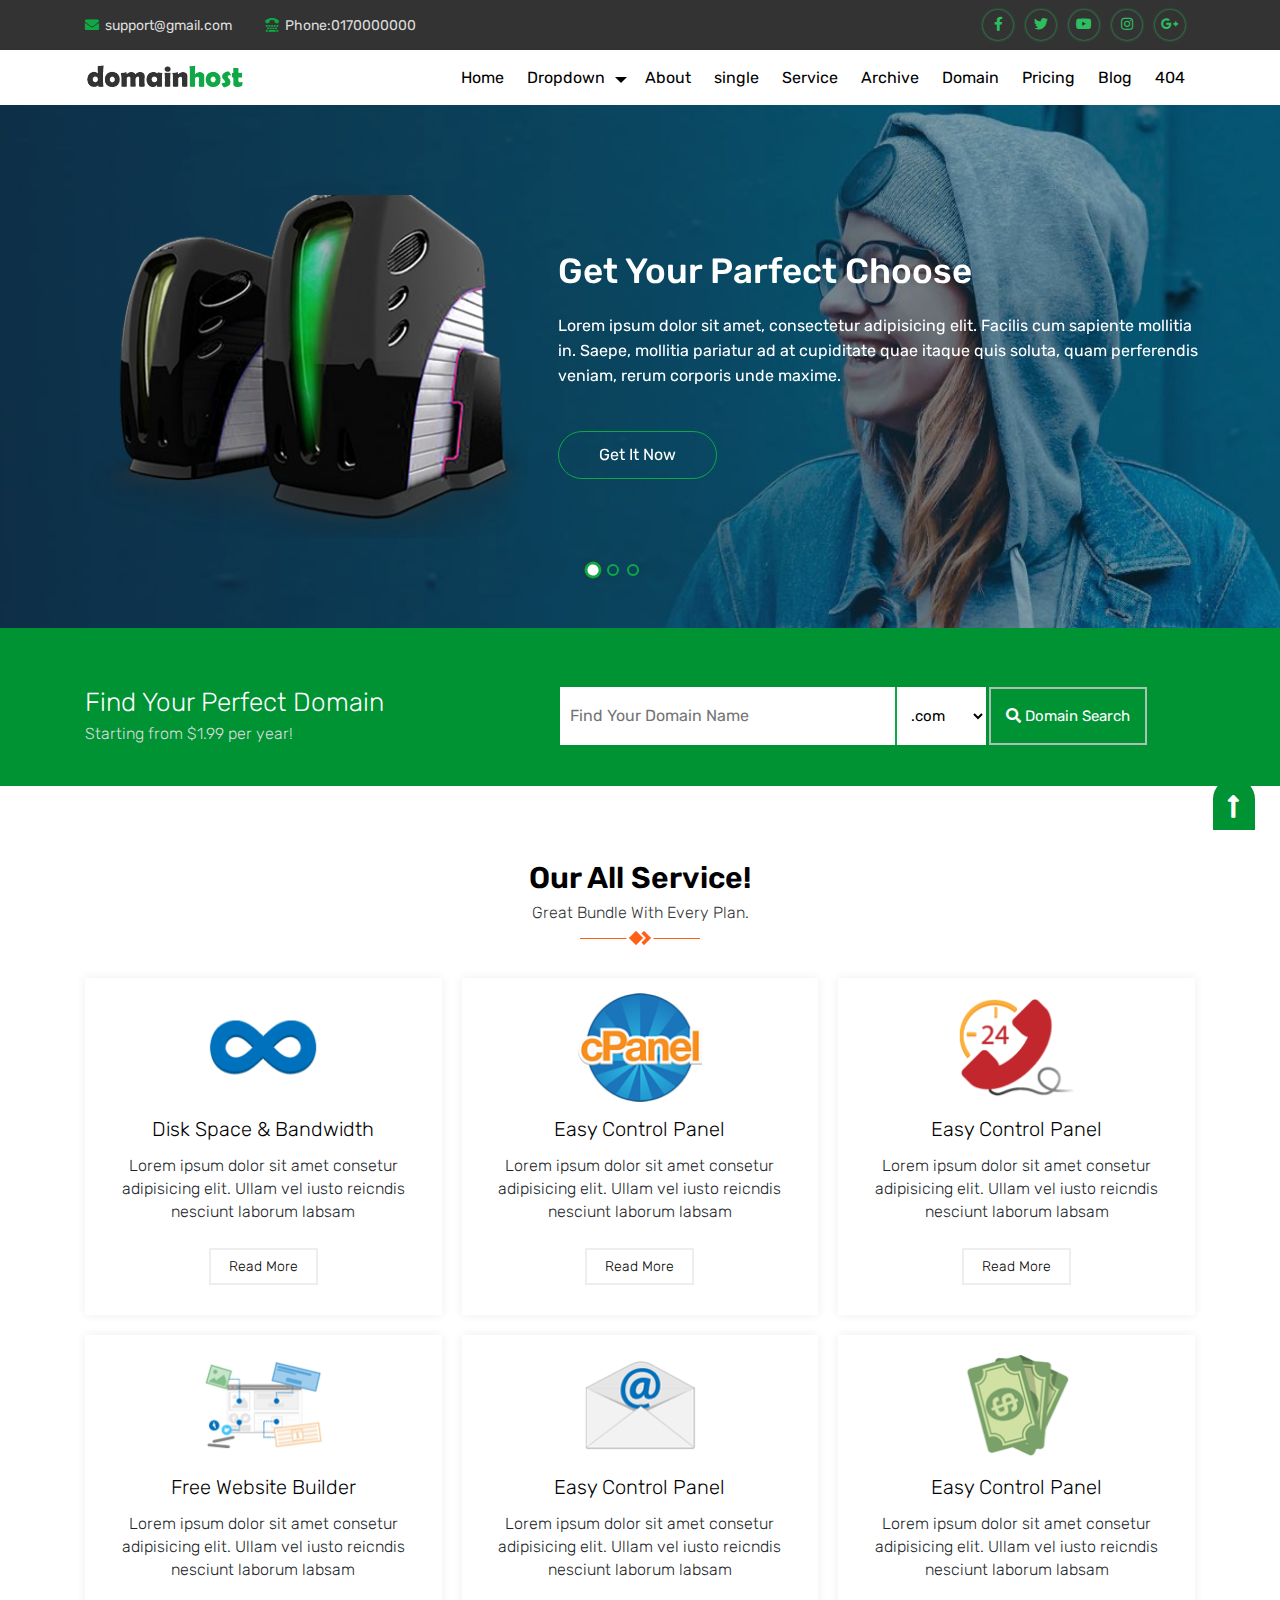
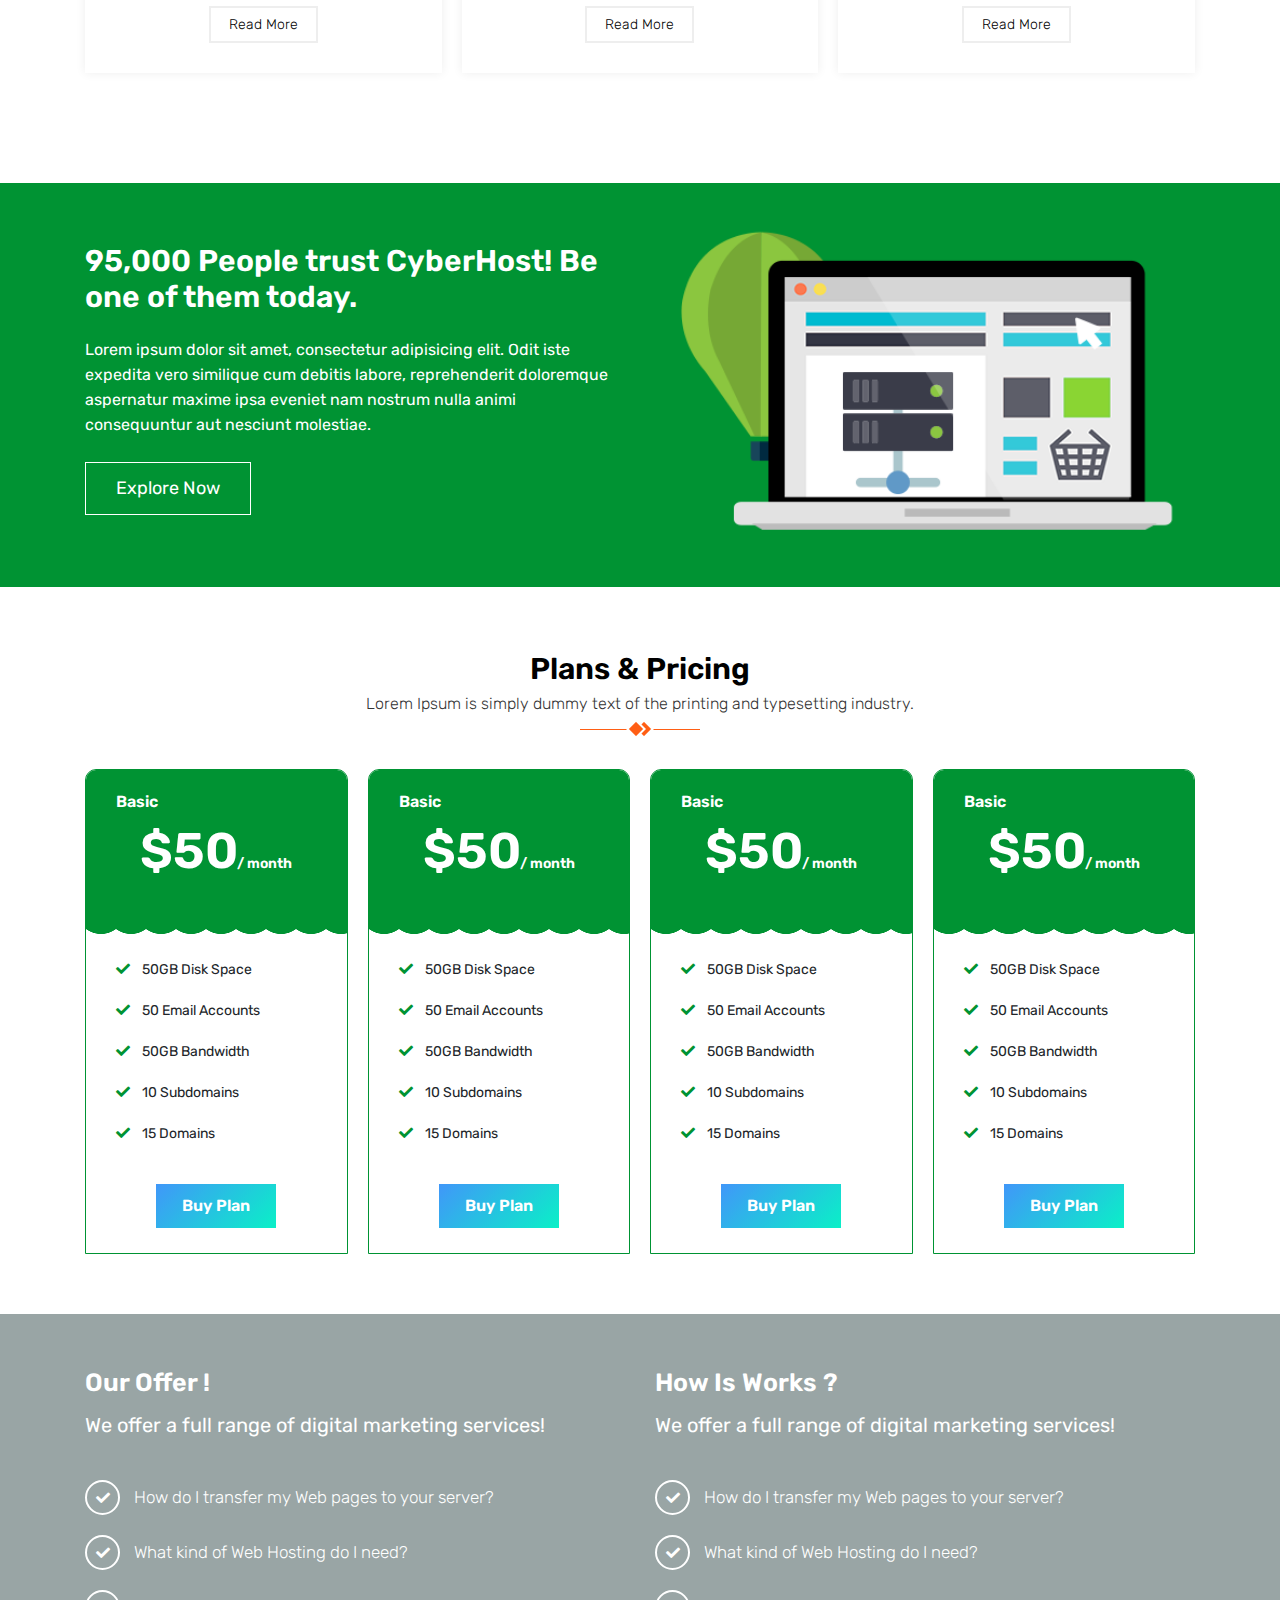
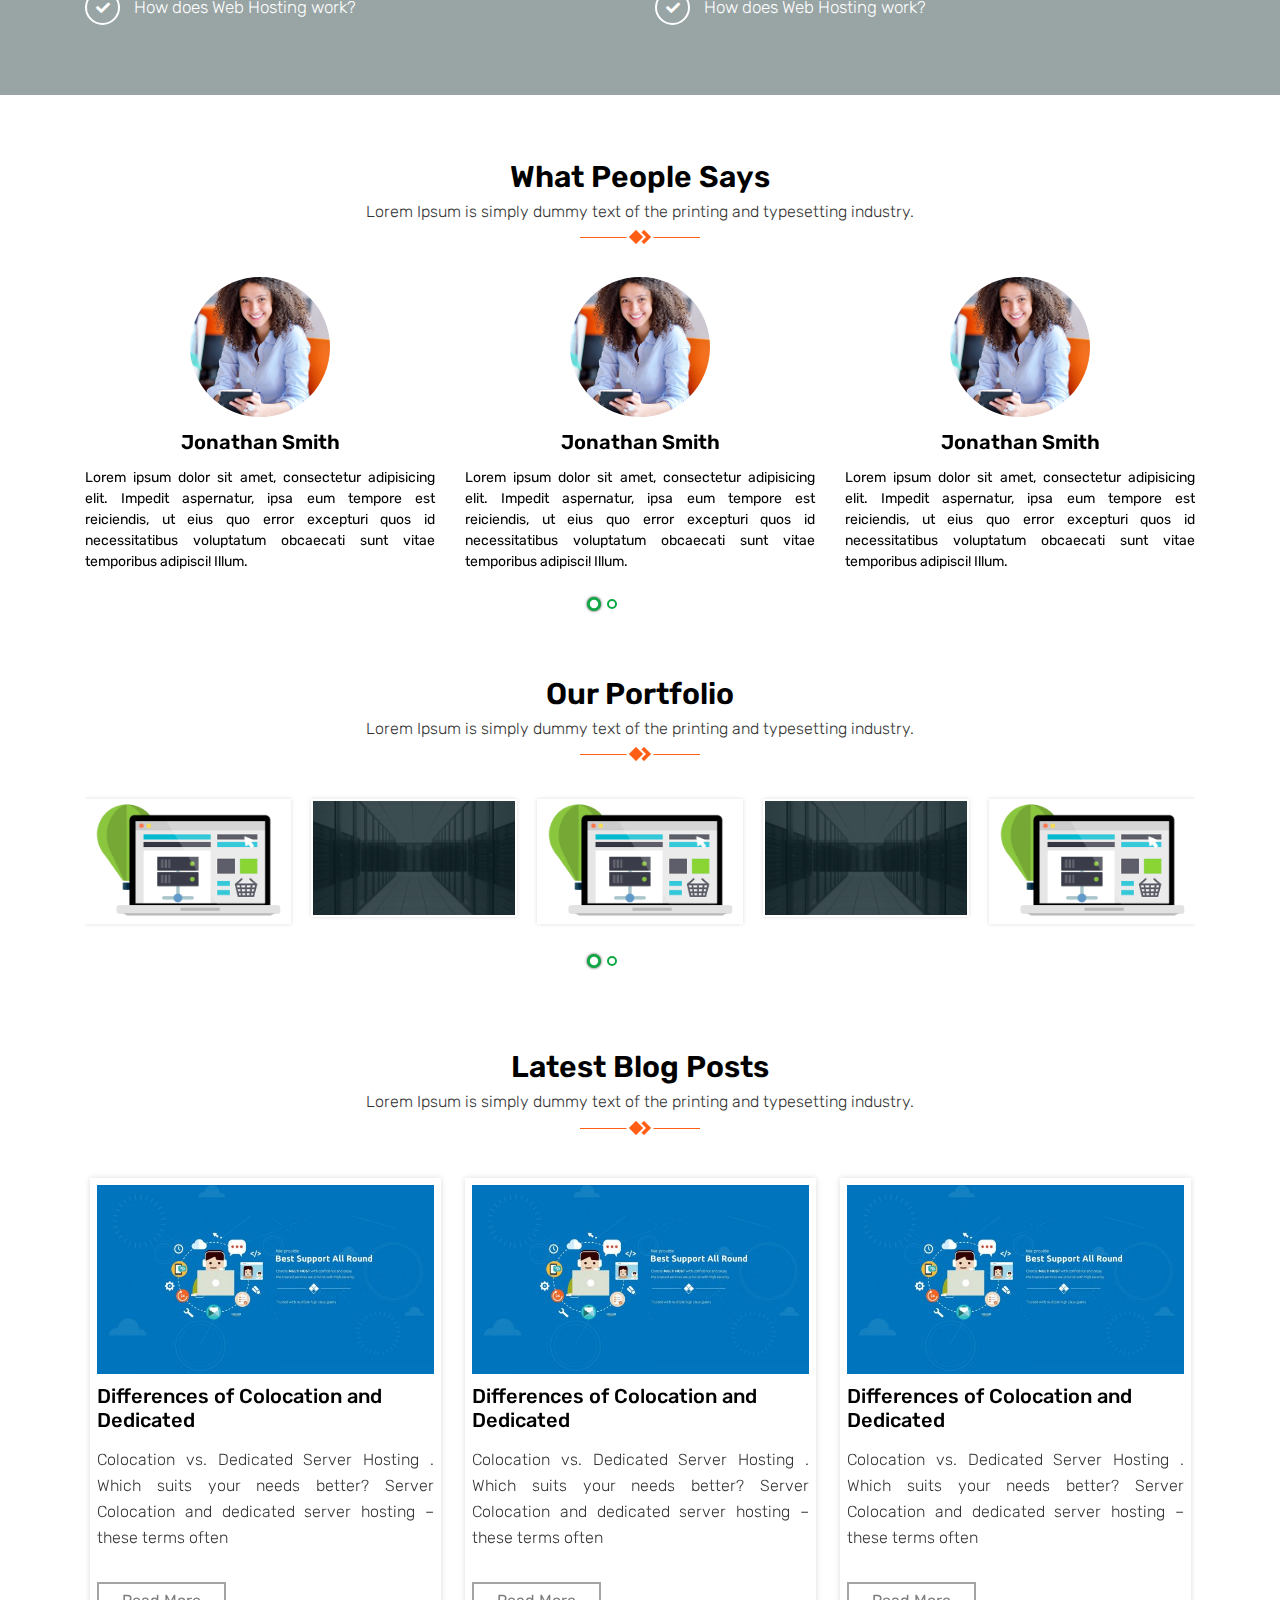
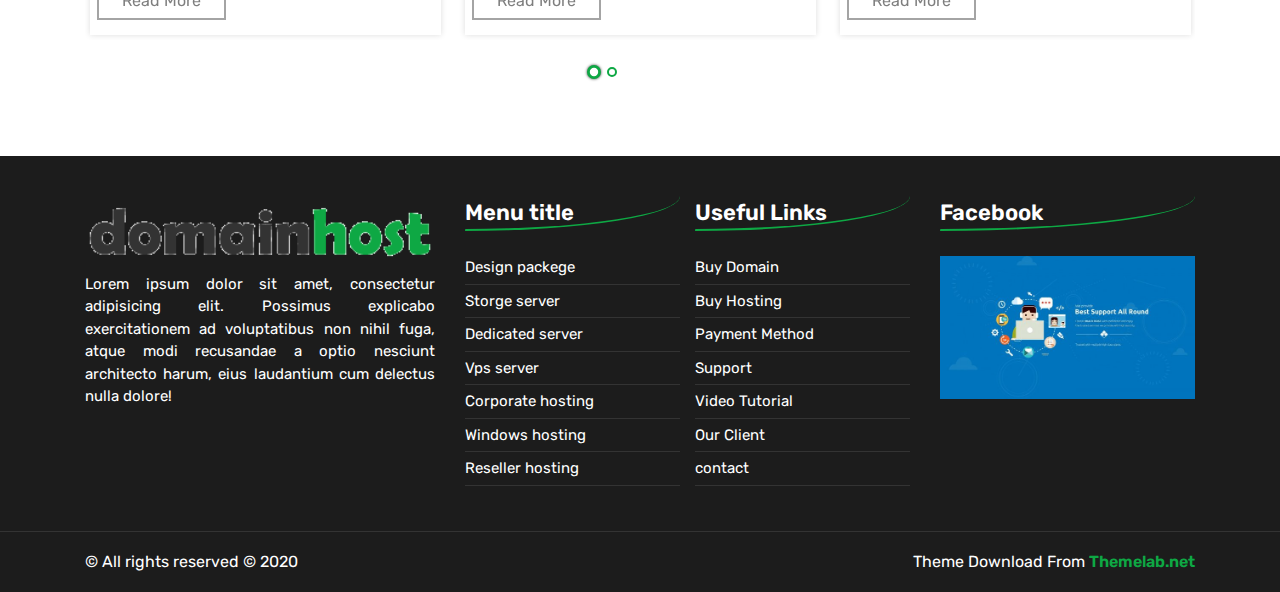
==== commit 7ffb8f06: "final task ok" ====
--- a/index.html
+++ b/index.html
@@ -998,7 +998,7 @@
                     </div>
                     <div class="col-md-6 col-sm-6">
                         <div class="design-developed">
-                            Theme Download From  <a href="http://ThemesBazar.com/" target="_blank" title="ThemesBazar.com"> ThemesBazar.com  </a> 
+                            Theme Download From  <a href="#" target="_blank" title="themelab.net">Themelab.net</a> 
                         </div>
                     </div>
                 </div>
